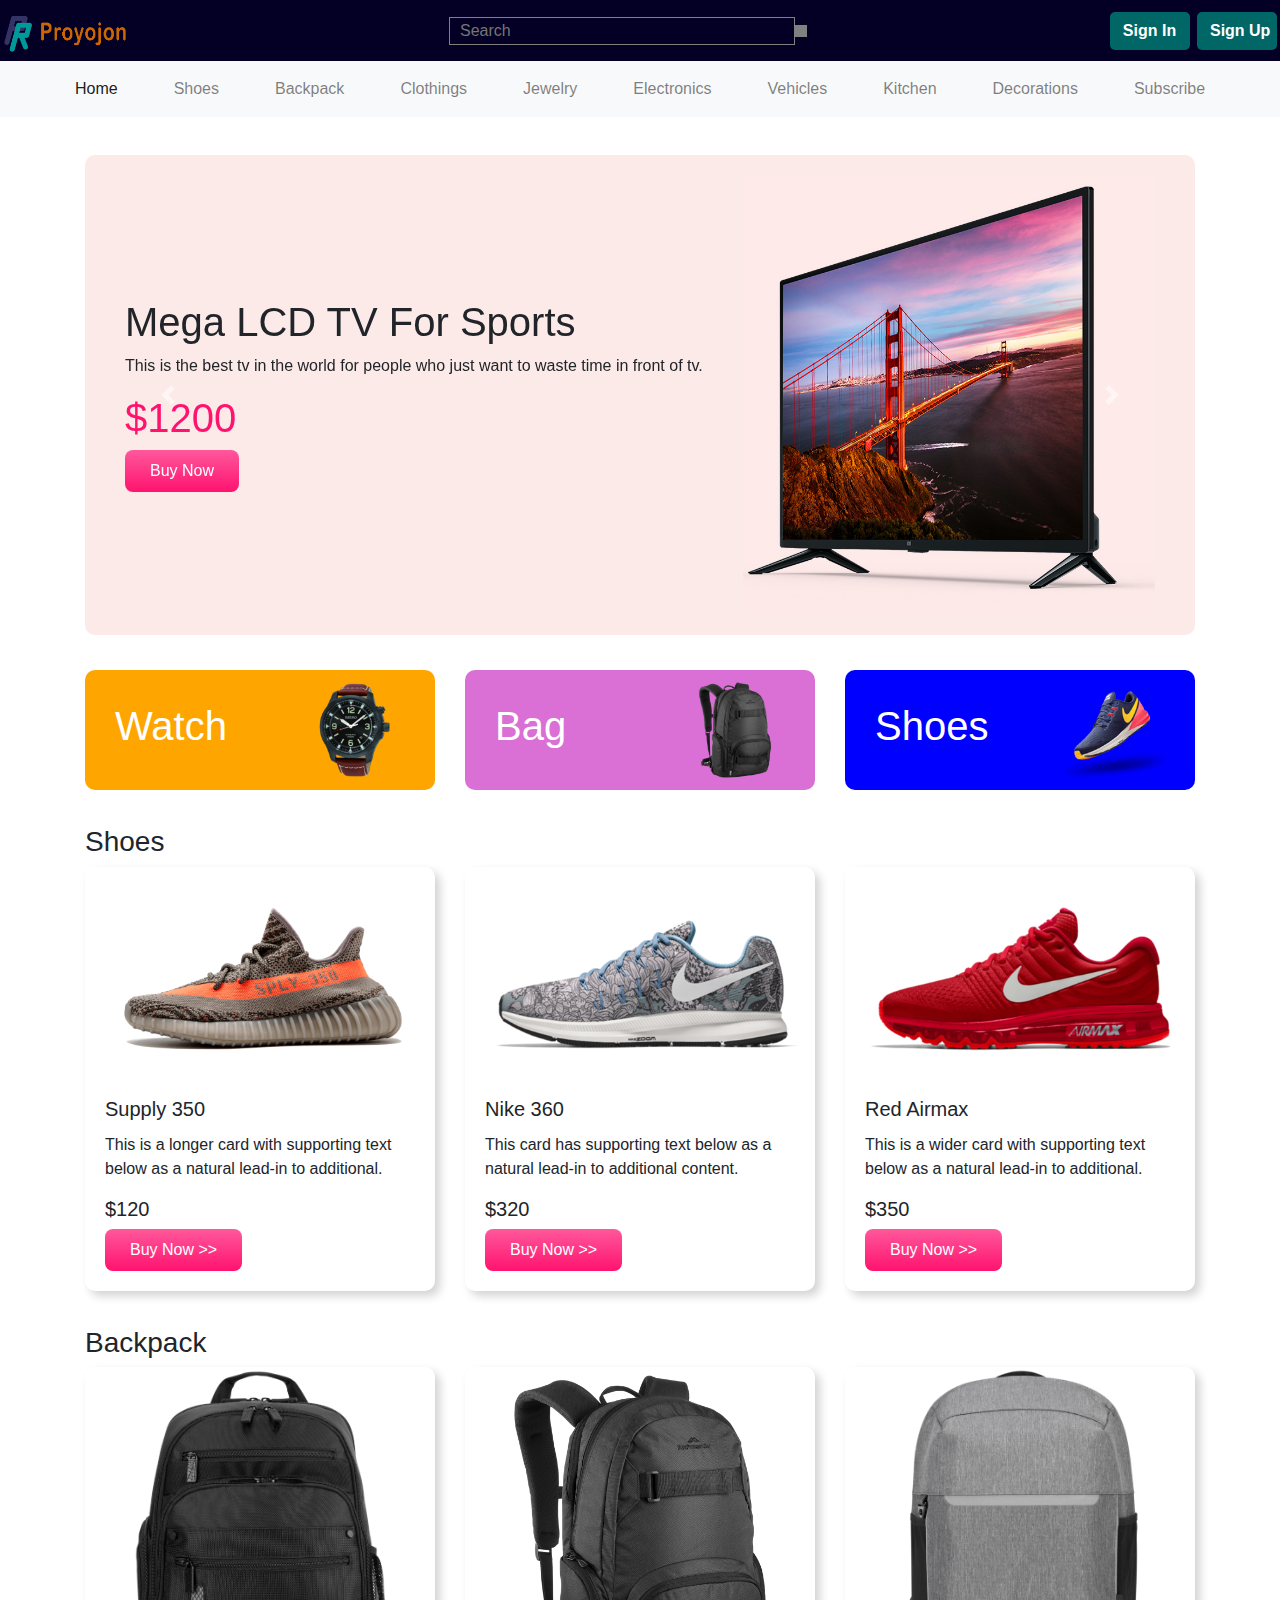
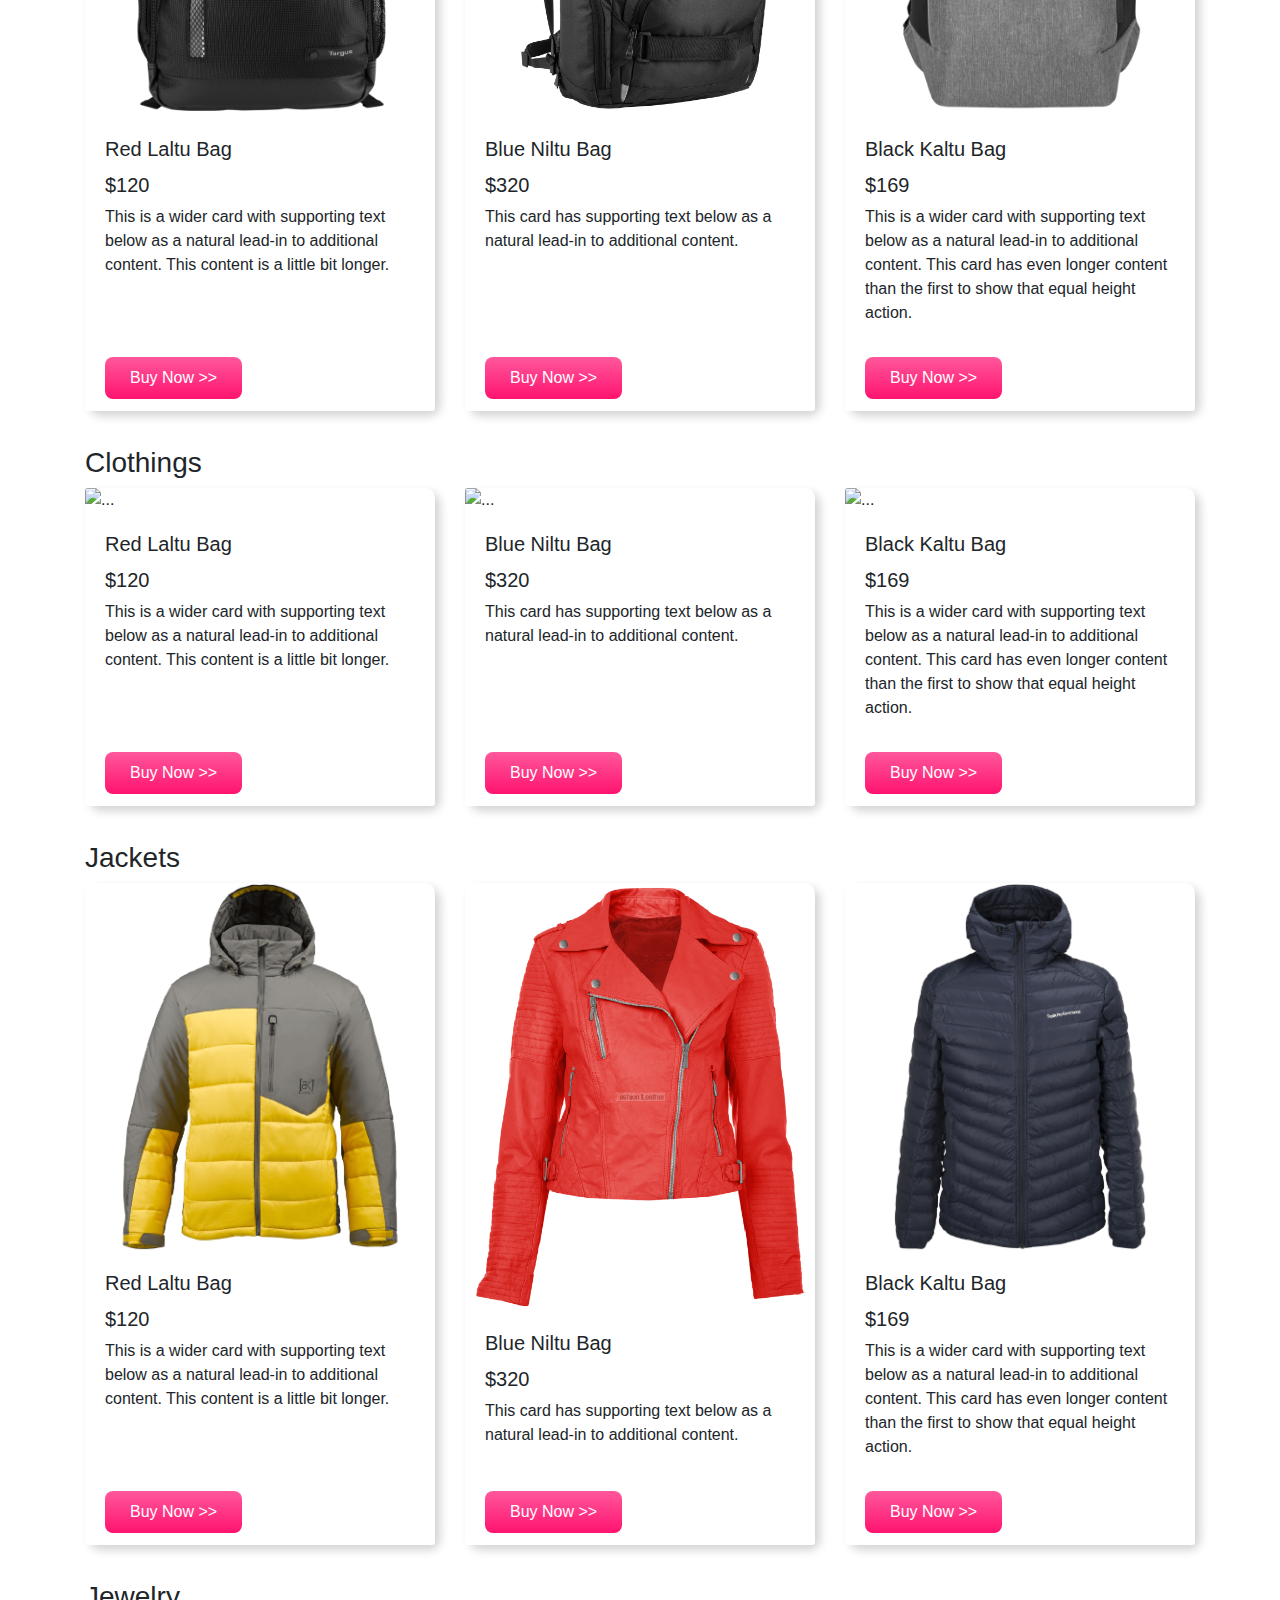
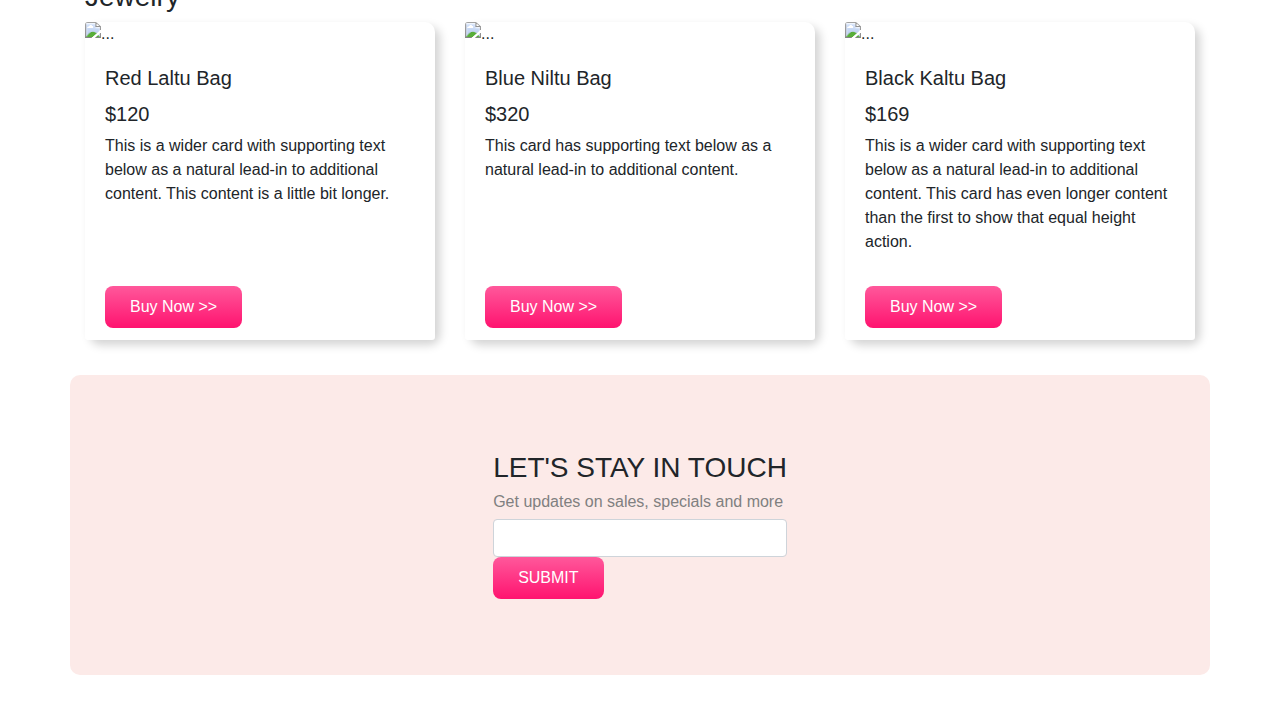
==== index.html @ b3b198c7 "adding final design of guest view page" ====
<!DOCTYPE html>
<html lang="en">

<head>
    <meta charset="UTF-8">
    <meta http-equiv="X-UA-Compatible" content="IE=edge">
    <meta name="viewport" content="width=device-width, initial-scale=1.0">


    <!--Bootstrap CSS-->
    <link rel="stylesheet" href="https://stackpath.bootstrapcdn.com/bootstrap/4.4.1/css/bootstrap.min.css"
        integrity="sha384-Vkoo8x4CGsO3+Hhxv8T/Q5PaXtkKtu6ug5TOeNV6gBiFeWPGFN9MuhOf23Q9Ifjh" crossorigin="anonymous">

    <!--Main CSS-->
    <link rel="stylesheet" href="index.css">

    <!--Icon Link-->
    <script src="https://kit.fontawesome.com/40e8ac52ad.js" crossorigin="anonymous"></script>


    <title>Guest View</title>
</head>

<body>
    
    <!--ToolBar section-->
    <section class="section-1">
        
        <!--Part 1-->
        <div class="part-1">
            <div class="div-left">
                <a class="navbar-brand" href="#">
                    <img class="logo-style" src="logo.png" alt="">
                </a>
            </div>

            <div class="div-mid">
                <input type="text" placeholder="Search">
                <i class="fa-solid fa-magnifying-glass search-icon"></i>
            </div>

            <div class="div-right">
                <input class="btn" type="button" value="Sign In">
                <input class="btn" type="button" value="Sign Up">
            </div>
        </div>



        <!--Part 2-->
        <nav class="navbar navbar-expand-lg navbar-light bg-light">

            <button class="navbar-toggler" type="button" data-toggle="collapse" data-target="#navbarNav"
                aria-controls="navbarNav" aria-expanded="false" aria-label="Toggle navigation">
                <span class="navbar-toggler-icon"></span>
            </button>
            <div class="collapse navbar-collapse" id="navbarNav">
                <ul class="navbar-nav">
                    <li class="nav-item active">
                        <a class="nav-link" href="#">Home <span class="sr-only">(current)</span></a>
                    </li>

                    <li class="nav-item">
                        <a class="nav-link" href="#shoes">Shoes</a>
                    </li>

                    <li class="nav-item">
                        <a class="nav-link" href="#backpack">Backpack</a>
                    </li>

                    <li class="nav-item">
                        <a class="nav-link" href="#clothings">Clothings</a>
                    </li>

                    <li class="nav-item">
                        <a class="nav-link" href="#jewelry">Jewelry</a>
                    </li>

                    <li class="nav-item">
                        <a class="nav-link" href="#electronics">Electronics</a>
                    </li>

                    <li class="nav-item">
                        <a class="nav-link" href="#vehicles">Vehicles</a>
                    </li>

                    <li class="nav-item">
                        <a class="nav-link" href="#kitchen">Kitchen</a>
                    </li>

                    <li class="nav-item">
                        <a class="nav-link" href="#decorations">Decorations</a>
                    </li>

                    <li class="nav-item">
                        <a class="nav-link" href="#subscribe">Subscribe</a>
                    </li>
                </ul>
            </div>
        </nav>
    </section>


    <!--main-section-->
    <section class="section-2">
        <div class="container">
            <div id="carouselExampleControls" class="carousel slide orange-bg" data-ride="carousel">
                <div class="carousel-inner">
                    <div class="carousel-item active">
                        <div class="row align-items-center">
                            <div class="col-md-7">
                                <h1>Mega LCD TV For Sports</h1>
                                <p>This is the best tv in the world for people who just want to waste time in front of
                                    tv.
                                </p>
                                <h1 class="price">$1200</h1>
                                <button class="buy-now-button">Buy Now</button>
                            </div>
                            <div class="col-md-5">
                                <img src="banner-images/tv.png" class="d-block w-100" alt="...">
                            </div>
                        </div>
                    </div>
                    <div class="carousel-item">
                        <div class="row  align-items-center">
                            <div class="col-md-7">
                                <h1>Cool Dude Headphone</h1>
                                <p>This is the best headphone in the world for people who just want to waste time in
                                    front
                                    of funky world.</p>
                                <h1 class="price">$420</h1>
                                <button class="buy-now-button">Buy Now</button>
                            </div>
                            <div class="col-md-5">
                                <img src="banner-images/headphone.png" class="d-block w-100" alt="...">
                            </div>
                        </div>
                    </div>
                    <div class="carousel-item">
                        <div class="row align-items-center">
                            <div class="col-md-7">
                                <h1>X-Box for your living room</h1>
                                <p>This is the best x-box in the world for people who just want to waste time in front
                                    of
                                    fake sports.</p>
                                <h1 class="price">$600</h1>
                                <button class="buy-now-button">Buy Now</button>
                            </div>
                            <div class="col-md-5">
                                <img src="banner-images/xbox.png" class="d-block w-100" alt="...">
                            </div>
                        </div>
                    </div>
                </div>
                <a class="carousel-control-prev" href="#carouselExampleControls" role="button" data-slide="prev">
                    <span class="carousel-control-prev-icon" aria-hidden="true"></span>
                    <span class="sr-only">Previous</span>
                </a>
                <a class="carousel-control-next" href="#carouselExampleControls" role="button" data-slide="next">
                    <span class="carousel-control-next-icon" aria-hidden="true"></span>
                    <span class="sr-only">Next</span>
                </a>
            </div>
        </div>
        
        <div class="container categories">
            <div class="row">
                <div class="col-md-4">
                    <div class="d-flex justify-content-between align-items-center cat1">
                        <h1>Watch</h1>
                        <img src="categories/watch.png" alt="">
                    </div>
                </div>
                <div class="col-md-4">
                    <div class="d-flex justify-content-between align-items-center cat2">
                        <h1>Bag</h1>
                        <img src="categories/bag.png" alt="">
                    </div>
                </div>
                <div class="col-md-4">
                    <div class="d-flex justify-content-between align-items-center cat3">
                        <h1>Shoes</h1>
                        <img src="categories/shoes.png" alt="">
                    </div>
                </div>
            </div>
        </div>
        
        <div class="container shoes" id="shoes">
            <h3>Shoes</h3>
            <div class="card-deck">
                <div class="card">
                    <img src="shoes/shoe-1.png" class="card-img-top" alt="...">
                    <div class="card-body">
                        <h5 class="card-title">Supply 350</h5>
                        <p class="card-text">This is a longer card with supporting text below as a natural lead-in to
                            additional.</p>
                        <h5>$120</h5>
                        <button class="buy-now-button">Buy Now >></button>
                    </div>
                </div>
                <div class="card">
                    <img src="shoes/shoe-2.png" class="card-img-top" alt="...">
                    <div class="card-body">
                        <h5 class="card-title">Nike 360</h5>
                        <p class="card-text">This card has supporting text below as a natural lead-in to additional
                            content.
                        </p>
                        <h5>$320</h5>
                        <button class="buy-now-button">Buy Now >></button>
                    </div>
                </div>
                <div class="card" id="add-file">
                    <img src="shoes/shoe-3.png" class="card-img-top" alt="...">
                    <div class="card-body">
                        <h5 class="card-title">Red Airmax</h5>
                        <p class="card-text">This is a wider card with supporting text below as a natural lead-in to
                            additional.</p>
                        <h5>$350</h5>
                        <button class="buy-now-button">Buy Now >></button>
                    </div>
                </div>
            </div>
        </div>
        
        <div class="container" id="backpack">
            <h3>Backpack</h3>
            <div class="card-deck">
                <div class="card">
                    <img src="bags/bag-1.png" class="card-img-top" alt="...">
                    <div class="card-body">
                        <h5 class="card-title">Red Laltu Bag</h5>
                        <h5>$120</h5>
                        <p class="card-text">This is a wider card with supporting text below as a natural lead-in to
                            additional content. This content is a little bit longer.</p>
                    </div>
                    <div class="card-footer">
                        <button class="buy-now-button">Buy Now >></button>
                    </div>
                </div>
                <div class="card">
                    <img src="bags/bag-2.png" class="card-img-top" alt="...">
                    <div class="card-body">
                        <h5 class="card-title">Blue Niltu Bag</h5>
                        <h5>$320</h5>
                        <p class="card-text">This card has supporting text below as a natural lead-in to additional
                            content.
                        </p>
                    </div>
                    <div class="card-footer">
                        <button class="buy-now-button">Buy Now >></button>
                    </div>
                </div>
                <div class="card">
                    <img src="bags/bag-3.png" class="card-img-top" alt="...">
                    <div class="card-body">
                        <h5 class="card-title">Black Kaltu Bag</h5>
                        <h5>$169</h5>
                        <p class="card-text">This is a wider card with supporting text below as a natural lead-in to
                            additional content. This card has even longer content than the first to show that equal
                            height
                            action.</p>
                    </div>
                    <div class="card-footer">
                        <button class="buy-now-button">Buy Now >></button>
                    </div>
                </div>
            </div>
        </div>
        
        <div class="container" id="clothings">
            <h3>Clothings</h3>
            <div class="card-deck">
                <div class="card">
                    <img src="men/Shirt/Shirt04.jpeg" class="card-img-top" alt="...">
                    <div class="card-body">
                        <h5 class="card-title">Red Laltu Bag</h5>
                        <h5>$120</h5>
                        <p class="card-text">This is a wider card with supporting text below as a natural lead-in to
                            additional content. This content is a little bit longer.</p>
                    </div>
                    <div class="card-footer">
                        <button class="buy-now-button">Buy Now >></button>
                    </div>
                </div>
                <div class="card">
                    <img src="men/Shirt/Shirt07.jpeg" class="card-img-top" alt="...">
                    <div class="card-body">
                        <h5 class="card-title">Blue Niltu Bag</h5>
                        <h5>$320</h5>
                        <p class="card-text">This card has supporting text below as a natural lead-in to additional
                            content.
                        </p>
                    </div>
                    <div class="card-footer">
                        <button class="buy-now-button">Buy Now >></button>
                    </div>
                </div>
                <div class="card">
                    <img src="men/t-shirt/t-shirt10.jpg" class="card-img-top" alt="...">
                    <div class="card-body">
                        <h5 class="card-title">Black Kaltu Bag</h5>
                        <h5>$169</h5>
                        <p class="card-text">This is a wider card with supporting text below as a natural lead-in to
                            additional content. This card has even longer content than the first to show that equal
                            height
                            action.</p>
                    </div>
                    <div class="card-footer">
                        <button class="buy-now-button">Buy Now >></button>
                    </div>
                </div>
            </div>
        </div>
        
        <div class="container" id="jackets">
            <h3>Jackets</h3>
            <div class="card-deck">
                <div class="card">
                    <img src="jackets/jacket-4.png" class="card-img-top" alt="...">
                    <div class="card-body">
                        <h5 class="card-title">Red Laltu Bag</h5>
                        <h5>$120</h5>
                        <p class="card-text">This is a wider card with supporting text below as a natural lead-in to
                            additional content. This content is a little bit longer.</p>
                    </div>
                    <div class="card-footer">
                        <button class="buy-now-button">Buy Now >></button>
                    </div>
                </div>
                <div class="card">
                    <img src="jackets/jacket-3.png" class="card-img-top" alt="...">
                    <div class="card-body">
                        <h5 class="card-title">Blue Niltu Bag</h5>
                        <h5>$320</h5>
                        <p class="card-text">This card has supporting text below as a natural lead-in to additional
                            content.
                        </p>
                    </div>
                    <div class="card-footer">
                        <button class="buy-now-button">Buy Now >></button>
                    </div>
                </div>
                <div class="card">
                    <img src="jackets/jacket-6.png" class="card-img-top" alt="...">
                    <div class="card-body">
                        <h5 class="card-title">Black Kaltu Bag</h5>
                        <h5>$169</h5>
                        <p class="card-text">This is a wider card with supporting text below as a natural lead-in to
                            additional content. This card has even longer content than the first to show that equal
                            height
                            action.</p>
                    </div>
                    <div class="card-footer">
                        <button class="buy-now-button">Buy Now >></button>
                    </div>
                </div>
            </div>
        </div>
        <div class="container" id="jewelry">
            <h3>Jewelry</h3>
            <div class="card-deck">
                <div class="card">
                    <img src="women/jewelry _ accessories/pearl necklace 01.jpg" class="card-img-top" alt="...">
                    <div class="card-body">
                        <h5 class="card-title">Red Laltu Bag</h5>
                        <h5>$120</h5>
                        <p class="card-text">This is a wider card with supporting text below as a natural lead-in to
                            additional content. This content is a little bit longer.</p>
                    </div>
                    <div class="card-footer">
                        <button class="buy-now-button">Buy Now >></button>
                    </div>
                </div>
                <div class="card">
                    <img src="women/jewelry _ accessories/bangles15.jpg" class="card-img-top" alt="...">
                    <div class="card-body">
                        <h5 class="card-title">Blue Niltu Bag</h5>
                        <h5>$320</h5>
                        <p class="card-text">This card has supporting text below as a natural lead-in to additional
                            content.
                        </p>
                    </div>
                    <div class="card-footer">
                        <button class="buy-now-button">Buy Now >></button>
                    </div>
                </div>
                <div class="card">
                    <img src="women/jewelry _ accessories/earring 10.jpg" class="card-img-top" alt="...">
                    <div class="card-body">
                        <h5 class="card-title">Black Kaltu Bag</h5>
                        <h5>$169</h5>
                        <p class="card-text">This is a wider card with supporting text below as a natural lead-in to
                            additional content. This card has even longer content than the first to show that equal
                            height
                            action.</p>
                    </div>
                    <div class="card-footer">
                        <button class="buy-now-button">Buy Now >></button>
                    </div>
                </div>
            </div>
        </div>
        
        <div class="container d-flex align-items-center justify-content-center orange-bg" id="subscribe">
            <div>
                <h3>LET'S STAY IN TOUCH</h3>
                <h6>Get updates on sales, specials and more</h6>
                <input class="form-control" type="text">
                <button class="buy-now-button">SUBMIT</button>
            </div>
        </div>
    </section>
    
    

    <footer>
        <small> ©2020. Panda Commerce. All rights reserved. Sofia, Bulgaria. </small>
    </footer>




    <script src="https://code.jquery.com/jquery-3.4.1.slim.min.js"
        integrity="sha384-J6qa4849blE2+poT4WnyKhv5vZF5SrPo0iEjwBvKU7imGFAV0wwj1yYfoRSJoZ+n"
        crossorigin="anonymous"></script>
    <script src="https://cdn.jsdelivr.net/npm/popper.js@1.16.0/dist/umd/popper.min.js"
        integrity="sha384-Q6E9RHvbIyZFJoft+2mJbHaEWldlvI9IOYy5n3zV9zzTtmI3UksdQRVvoxMfooAo"
        crossorigin="anonymous"></script>
    <script src="https://stackpath.bootstrapcdn.com/bootstrap/4.4.1/js/bootstrap.min.js"
        integrity="sha384-wfSDF2E50Y2D1uUdj0O3uMBJnjuUD4Ih7YwaYd1iqfktj0Uod8GCExl3Og8ifwB6"
        crossorigin="anonymous"></script>

</body>

</html>
---- index.css ----
body {
    margin: 0;
    padding: 0;
    overflow-x: hidden;
}

.section-1 {
    width: 100%;
    height: 60px;
    position: fixed;
    z-index: 1;
    top: 0;
    left: 0;
}

.section-1 .part-1 {
    display: flex;
    align-items: center;
    justify-content: center;
    background-color: rgb(4, 0, 37);
}

.section-1 .part-1 .div-left {
    margin-right: auto;
}

.section-1 .part-1 .div-mid {
    width: 30%;
    margin-left: auto;
    margin-right: auto;
    display: flex;
    align-items: center;
    justify-content: center;
}

.section-1 .part-1 .div-mid input{
    width: 90%;
    padding-left: 10px;
    border: 1px solid gray;
    background-color: rgb(4, 0, 37);
    outline-style: none;
    color: white;
}

.section-1 .part-1 .div-mid input:hover {
    border: 1px solid rgb(196, 127, 0);
    background-color: rgb(4, 0, 37);
}

.section-1 .part-1 .div-mid .search-icon {
    color: rgb(255, 255, 255);
    border: 1px solid gray;
    background-color: gray;
    padding: 5px;
}

.section-1 .part-1 .div-mid .search-icon:hover {
    cursor: pointer;
    border: 1px solid rgb(196, 127, 0);
    background-color: rgb(4, 0, 37);
}

.section-1 .part-1 .div-right {
    margin-left: auto;
}

.section-1 .part-1 .div-right .btn{
    width: 80px;
    margin-right: 3px;
    border-radius: 5px;
    font-weight: 600;
    font-size: medium;
    color: white;
    background-color: rgb(0, 102, 102);
}

.section-1 .part-1 .div-right .btn:hover {
    cursor: pointer;
    color: white;
    background-color: rgb(196, 127, 0);
}

.logo-style {
    width: 130px;
}

.navbar-nav {
    margin-left: auto;
    margin-right: auto;
    align-items: center;
    justify-content: center;
}

.nav-item {
    margin-left: 10px;
    margin-right: 10px;
    display: block;
    padding-left: 10px;
    padding-right: 10px;
    border-radius: 10px;
}

.nav-item:hover {
    background-color: #fceae8;
}


.section-2 {
    width: 100%;
    position: absolute;
    top: 120px;
}

.container {
    margin-top: 35px;
    margin-bottom: 35px;
}

.orange-bg {
    background-color: #fceae8;
    border-radius: 10px;
}

.carousel-item {
    padding: 20px 40px;
}

.price {
    color: #FF136F;
}

.buy-now-button {
    background-image: linear-gradient(to bottom, #FF589B 0%, #FF136F 100%);
    color: #fff;
    border: none;
    border-radius: 8px;
    padding: 9px 25px;
    cursor: pointer;
}

.cat1,
.cat2,
.cat3 {
    padding: 10px 30px;
    border-radius: 10px;
}

.cat1 {
    background-color: orange;
}

.cat2 {
    background-color: orchid;
}

.cat3 {
    background-color: blue;
}

.categories h1 {
    color: white;
}

.categories img {
    width: 100px;
}

.card {
    border: none;
    border-radius: 10px;
    box-shadow: 5px 5px 10px lightgray;
}

.card-footer {
    background-color: white;
    border-top: none;
}

#subscribe {
    height: 300px;
}

#subscribe h6 {
    color: gray;
}

footer {
    text-align: center;
}
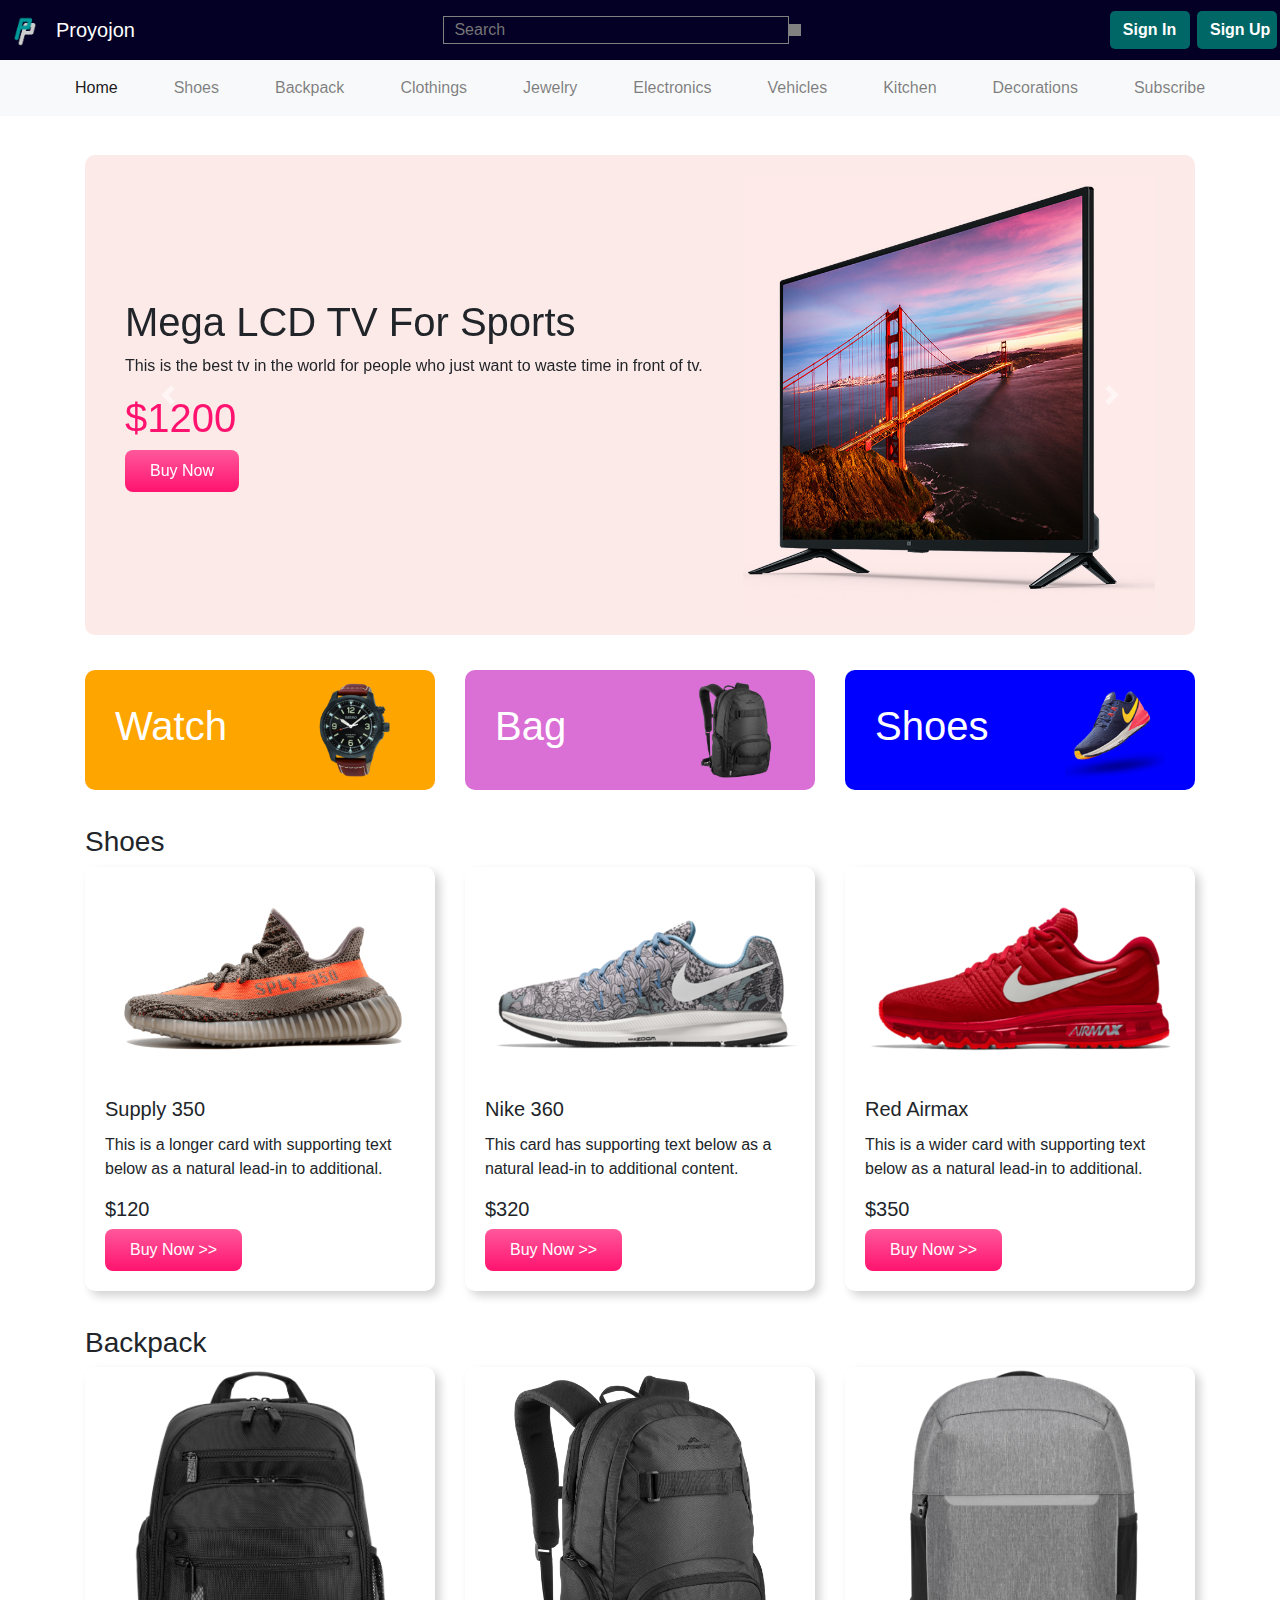
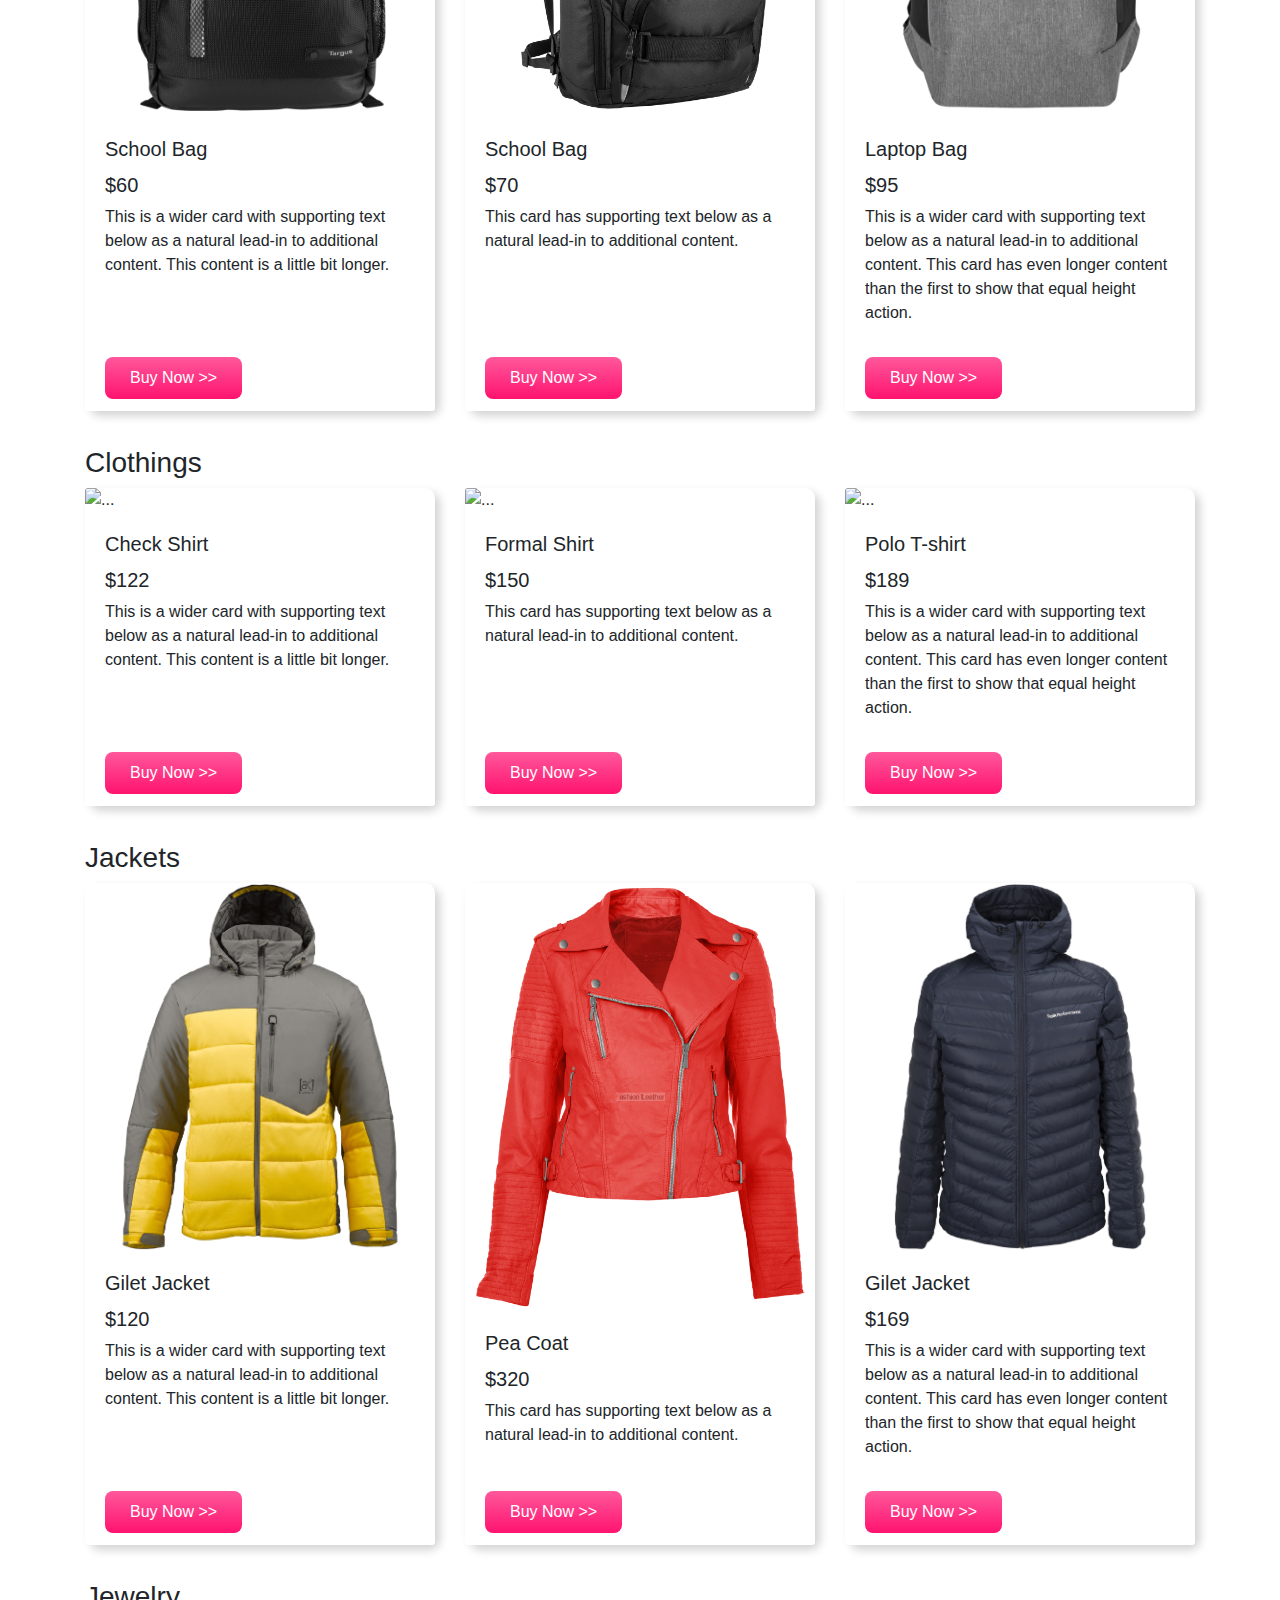
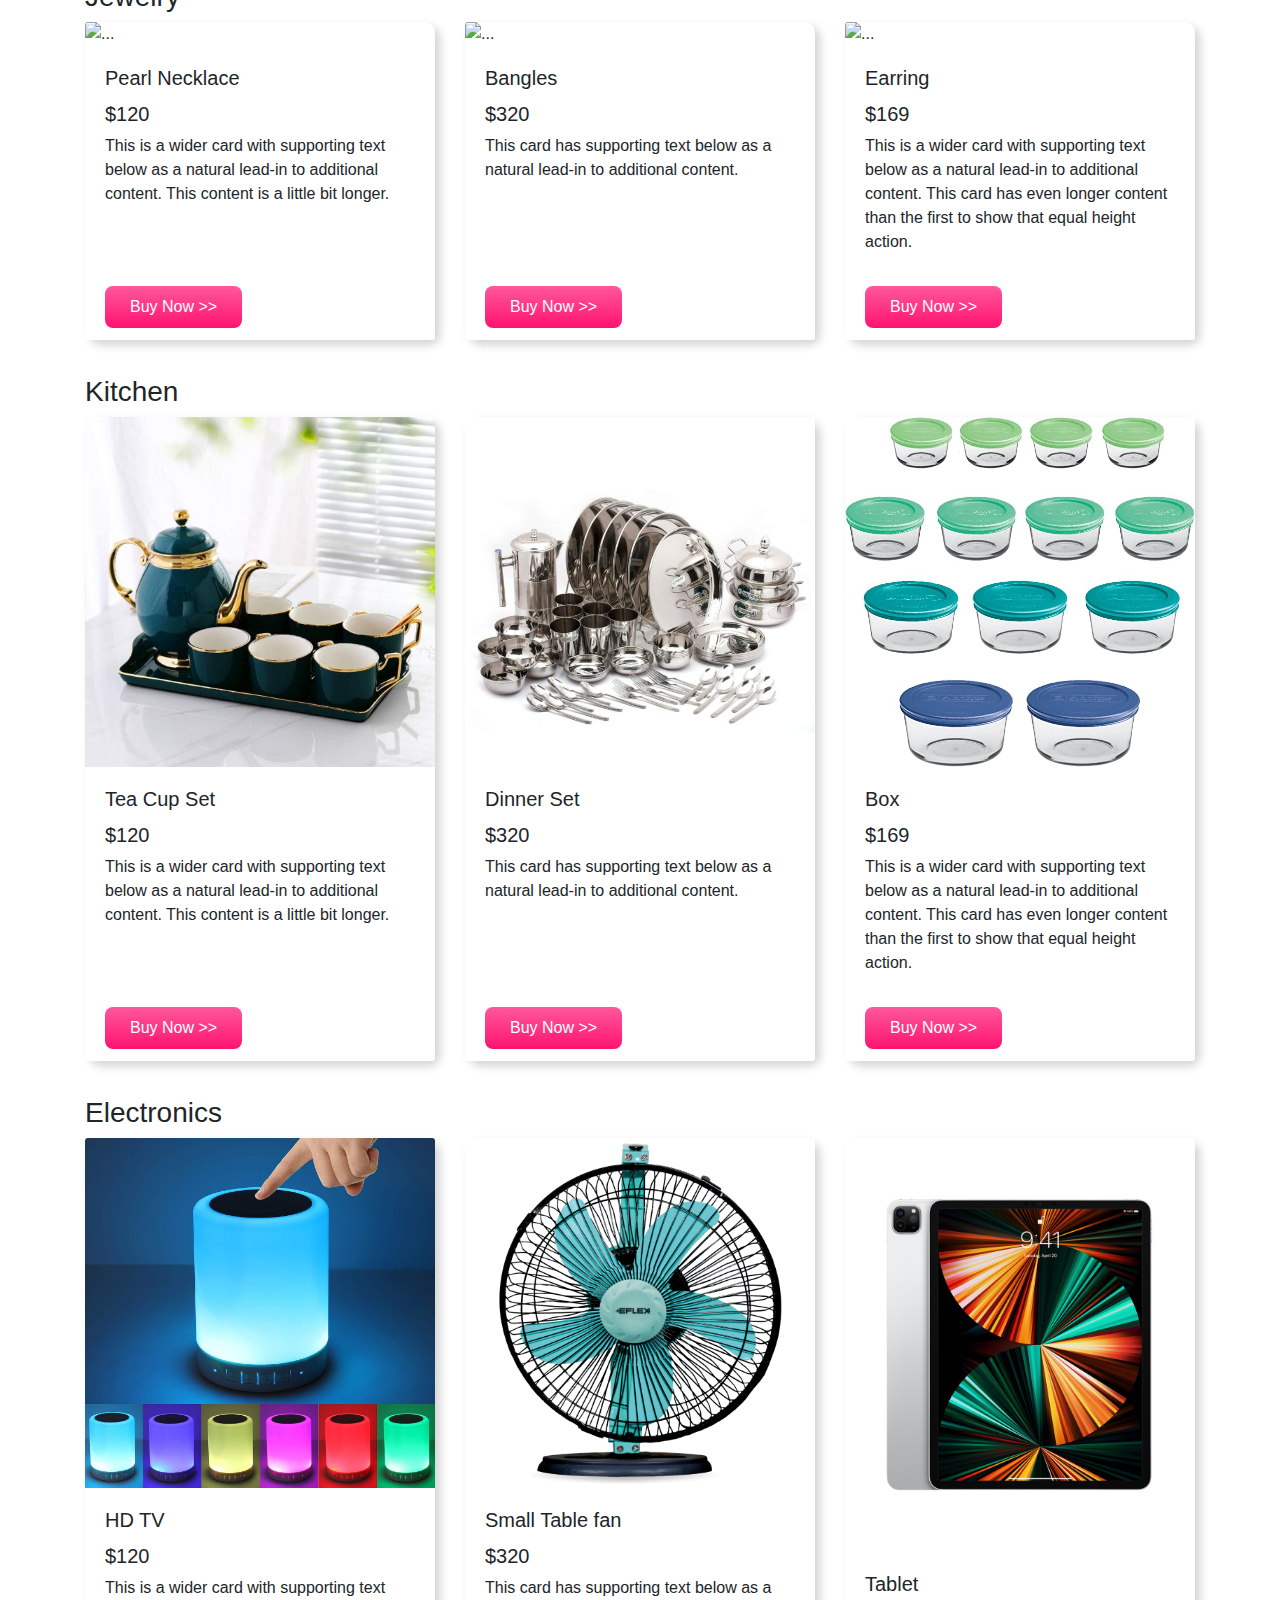
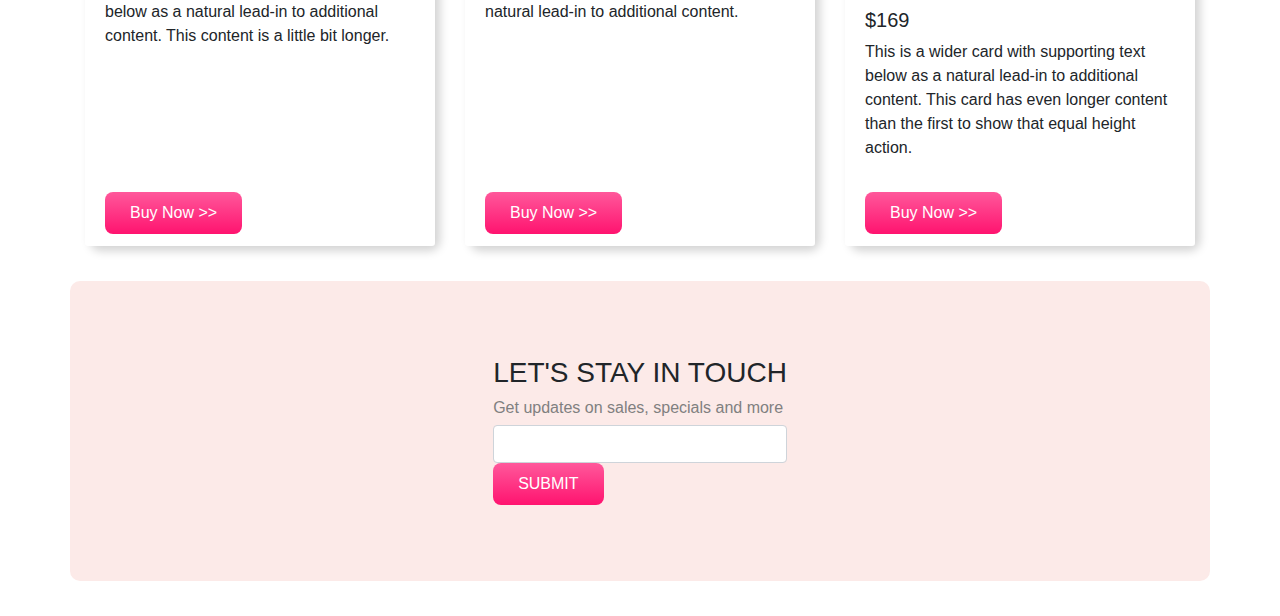
==== commit 1dbd1507: "adding other catgories" ====
--- a/index.html
+++ b/index.html
@@ -30,8 +30,10 @@
         <div class="part-1">
             <div class="div-left">
                 <a class="navbar-brand" href="#">
-                    <img class="logo-style" src="logo.png" alt="">
+                    <img class="logo-style" src="proyojon.png" alt="">
                 </a>
+
+                <span class="logo-text">Proyojon</span>
             </div>
 
             <div class="div-mid">
@@ -40,7 +42,7 @@
             </div>
 
             <div class="div-right">
-                <input class="btn" type="button" value="Sign In">
+                <input href="sign-in.html" class="btn" type="button" value="Sign In" >
                 <input class="btn" type="button" value="Sign Up">
             </div>
         </div>
@@ -229,8 +231,8 @@
                 <div class="card">
                     <img src="bags/bag-1.png" class="card-img-top" alt="...">
                     <div class="card-body">
-                        <h5 class="card-title">Red Laltu Bag</h5>
-                        <h5>$120</h5>
+                        <h5 class="card-title">School Bag</h5>
+                        <h5>$60</h5>
                         <p class="card-text">This is a wider card with supporting text below as a natural lead-in to
                             additional content. This content is a little bit longer.</p>
                     </div>
@@ -241,8 +243,8 @@
                 <div class="card">
                     <img src="bags/bag-2.png" class="card-img-top" alt="...">
                     <div class="card-body">
-                        <h5 class="card-title">Blue Niltu Bag</h5>
-                        <h5>$320</h5>
+                        <h5 class="card-title">School Bag</h5>
+                        <h5>$70</h5>
                         <p class="card-text">This card has supporting text below as a natural lead-in to additional
                             content.
                         </p>
@@ -254,8 +256,8 @@
                 <div class="card">
                     <img src="bags/bag-3.png" class="card-img-top" alt="...">
                     <div class="card-body">
-                        <h5 class="card-title">Black Kaltu Bag</h5>
-                        <h5>$169</h5>
+                        <h5 class="card-title">Laptop Bag</h5>
+                        <h5>$95</h5>
                         <p class="card-text">This is a wider card with supporting text below as a natural lead-in to
                             additional content. This card has even longer content than the first to show that equal
                             height
@@ -274,8 +276,8 @@
                 <div class="card">
                     <img src="men/Shirt/Shirt04.jpeg" class="card-img-top" alt="...">
                     <div class="card-body">
-                        <h5 class="card-title">Red Laltu Bag</h5>
-                        <h5>$120</h5>
+                        <h5 class="card-title">Check Shirt</h5>
+                        <h5>$122</h5>
                         <p class="card-text">This is a wider card with supporting text below as a natural lead-in to
                             additional content. This content is a little bit longer.</p>
                     </div>
@@ -286,21 +288,21 @@
                 <div class="card">
                     <img src="men/Shirt/Shirt07.jpeg" class="card-img-top" alt="...">
                     <div class="card-body">
-                        <h5 class="card-title">Blue Niltu Bag</h5>
-                        <h5>$320</h5>
-                        <p class="card-text">This card has supporting text below as a natural lead-in to additional
-                            content.
-                        </p>
-                    </div>
-                    <div class="card-footer">
-                        <button class="buy-now-button">Buy Now >></button>
-                    </div>
-                </div>
-                <div class="card">
-                    <img src="men/t-shirt/t-shirt10.jpg" class="card-img-top" alt="...">
-                    <div class="card-body">
-                        <h5 class="card-title">Black Kaltu Bag</h5>
-                        <h5>$169</h5>
+                        <h5 class="card-title">Formal Shirt</h5>
+                        <h5>$150</h5>
+                        <p class="card-text">This card has supporting text below as a natural lead-in to additional
+                            content.
+                        </p>
+                    </div>
+                    <div class="card-footer">
+                        <button class="buy-now-button">Buy Now >></button>
+                    </div>
+                </div>
+                <div class="card">
+                    <img src="men/t-shirt/t-shirt09.jpg" class="card-img-top" alt="...">
+                    <div class="card-body">
+                        <h5 class="card-title">Polo T-shirt</h5>
+                        <h5>$189</h5>
                         <p class="card-text">This is a wider card with supporting text below as a natural lead-in to
                             additional content. This card has even longer content than the first to show that equal
                             height
@@ -319,7 +321,7 @@
                 <div class="card">
                     <img src="jackets/jacket-4.png" class="card-img-top" alt="...">
                     <div class="card-body">
-                        <h5 class="card-title">Red Laltu Bag</h5>
+                        <h5 class="card-title">Gilet Jacket</h5>
                         <h5>$120</h5>
                         <p class="card-text">This is a wider card with supporting text below as a natural lead-in to
                             additional content. This content is a little bit longer.</p>
@@ -331,7 +333,7 @@
                 <div class="card">
                     <img src="jackets/jacket-3.png" class="card-img-top" alt="...">
                     <div class="card-body">
-                        <h5 class="card-title">Blue Niltu Bag</h5>
+                        <h5 class="card-title">Pea Coat</h5>
                         <h5>$320</h5>
                         <p class="card-text">This card has supporting text below as a natural lead-in to additional
                             content.
@@ -344,7 +346,7 @@
                 <div class="card">
                     <img src="jackets/jacket-6.png" class="card-img-top" alt="...">
                     <div class="card-body">
-                        <h5 class="card-title">Black Kaltu Bag</h5>
+                        <h5 class="card-title">Gilet Jacket</h5>
                         <h5>$169</h5>
                         <p class="card-text">This is a wider card with supporting text below as a natural lead-in to
                             additional content. This card has even longer content than the first to show that equal
@@ -357,13 +359,14 @@
                 </div>
             </div>
         </div>
+
         <div class="container" id="jewelry">
             <h3>Jewelry</h3>
             <div class="card-deck">
                 <div class="card">
                     <img src="women/jewelry _ accessories/pearl necklace 01.jpg" class="card-img-top" alt="...">
                     <div class="card-body">
-                        <h5 class="card-title">Red Laltu Bag</h5>
+                        <h5 class="card-title">Pearl Necklace</h5>
                         <h5>$120</h5>
                         <p class="card-text">This is a wider card with supporting text below as a natural lead-in to
                             additional content. This content is a little bit longer.</p>
@@ -375,7 +378,7 @@
                 <div class="card">
                     <img src="women/jewelry _ accessories/bangles15.jpg" class="card-img-top" alt="...">
                     <div class="card-body">
-                        <h5 class="card-title">Blue Niltu Bag</h5>
+                        <h5 class="card-title">Bangles</h5>
                         <h5>$320</h5>
                         <p class="card-text">This card has supporting text below as a natural lead-in to additional
                             content.
@@ -388,7 +391,97 @@
                 <div class="card">
                     <img src="women/jewelry _ accessories/earring 10.jpg" class="card-img-top" alt="...">
                     <div class="card-body">
-                        <h5 class="card-title">Black Kaltu Bag</h5>
+                        <h5 class="card-title">Earring</h5>
+                        <h5>$169</h5>
+                        <p class="card-text">This is a wider card with supporting text below as a natural lead-in to
+                            additional content. This card has even longer content than the first to show that equal
+                            height
+                            action.</p>
+                    </div>
+                    <div class="card-footer">
+                        <button class="buy-now-button">Buy Now >></button>
+                    </div>
+                </div>
+            </div>
+        </div>
+
+        <div class="container" id="kitchen">
+            <h3>Kitchen</h3>
+            <div class="card-deck">
+                <div class="card">
+                    <img src="kitchen items/k26.jpg" class="card-img-top" alt="...">
+                    <div class="card-body">
+                        <h5 class="card-title">Tea Cup Set</h5>
+                        <h5>$120</h5>
+                        <p class="card-text">This is a wider card with supporting text below as a natural lead-in to
+                            additional content. This content is a little bit longer.</p>
+                    </div>
+                    <div class="card-footer">
+                        <button class="buy-now-button">Buy Now >></button>
+                    </div>
+                </div>
+                <div class="card">
+                    <img src="kitchen items/k31.jpg" class="card-img-top" alt="...">
+                    <div class="card-body">
+                        <h5 class="card-title">Dinner Set</h5>
+                        <h5>$320</h5>
+                        <p class="card-text">This card has supporting text below as a natural lead-in to additional
+                            content.
+                        </p>
+                    </div>
+                    <div class="card-footer">
+                        <button class="buy-now-button">Buy Now >></button>
+                    </div>
+                </div>
+                <div class="card">
+                    <img src="kitchen items/k14.jpg" class="card-img-top" alt="...">
+                    <div class="card-body">
+                        <h5 class="card-title">Box</h5>
+                        <h5>$169</h5>
+                        <p class="card-text">This is a wider card with supporting text below as a natural lead-in to
+                            additional content. This card has even longer content than the first to show that equal
+                            height
+                            action.</p>
+                    </div>
+                    <div class="card-footer">
+                        <button class="buy-now-button">Buy Now >></button>
+                    </div>
+                </div>
+            </div>
+        </div>
+
+        <div class="container" id="electronics">
+            <h3>Electronics</h3>
+            <div class="card-deck">
+                <div class="card">
+                    <img src="electronic items/E17.jpg" class="card-img-top" alt="...">
+                    <div class="card-body">
+                        <h5 class="card-title">HD TV</h5>
+                        <h5>$120</h5>
+                        <p class="card-text">This is a wider card with supporting text below as a natural lead-in to
+                            additional content. This content is a little bit longer.</p>
+                    </div>
+                    <div class="card-footer">
+                        <button class="buy-now-button">Buy Now >></button>
+                    </div>
+                </div>
+                <div class="card">
+                    <img src="electronic items/E4.jpg" class="card-img-top" alt="...">
+                    <div class="card-body">
+                        <h5 class="card-title">Small Table fan</h5>
+                        <h5>$320</h5>
+                        <p class="card-text">This card has supporting text below as a natural lead-in to additional
+                            content.
+                        </p>
+                    </div>
+                    <div class="card-footer">
+                        <button class="buy-now-button">Buy Now >></button>
+                    </div>
+                </div>
+                <div class="card">
+                    <img src="electronic items/E12.jpg" class="card-img-top" alt="...">
+                    <div class="card-body">
+                        <h5 class="card-title">Tablet</h5>
                         <h5>$169</h5>
                         <p class="card-text">This is a wider card with supporting text below as a natural lead-in to
                             additional content. This card has even longer content than the first to show that equal
--- a/index.css
+++ b/index.css
@@ -6,7 +6,6 @@
 
 .section-1 {
     width: 100%;
-    height: 60px;
     position: fixed;
     z-index: 1;
     top: 0;
@@ -18,10 +17,31 @@
     align-items: center;
     justify-content: center;
     background-color: rgb(4, 0, 37);
+    height: 60px;
 }
 
 .section-1 .part-1 .div-left {
     margin-right: auto;
+    display: flex;
+    align-items: center;
+    justify-content: center;
+}
+
+.section-1 .part-1 .div-left .logo-style {
+    width: 40px;
+    padding-left: 10px;
+}
+
+.section-1 .part-1 .div-left .logo-text {
+    color: white;
+    font-family: Verdana, Geneva, Tahoma, sans-serif;
+    font-size: 20px;
+    font-weight: 300;
+}
+
+.section-1 .part-1 .div-left .logo-text:hover {
+    cursor: pointer;
+    color: orange;
 }
 
 .section-1 .part-1 .div-mid {
@@ -80,10 +100,6 @@
     background-color: rgb(196, 127, 0);
 }
 
-.logo-style {
-    width: 130px;
-}
-
 .navbar-nav {
     margin-left: auto;
     margin-right: auto;
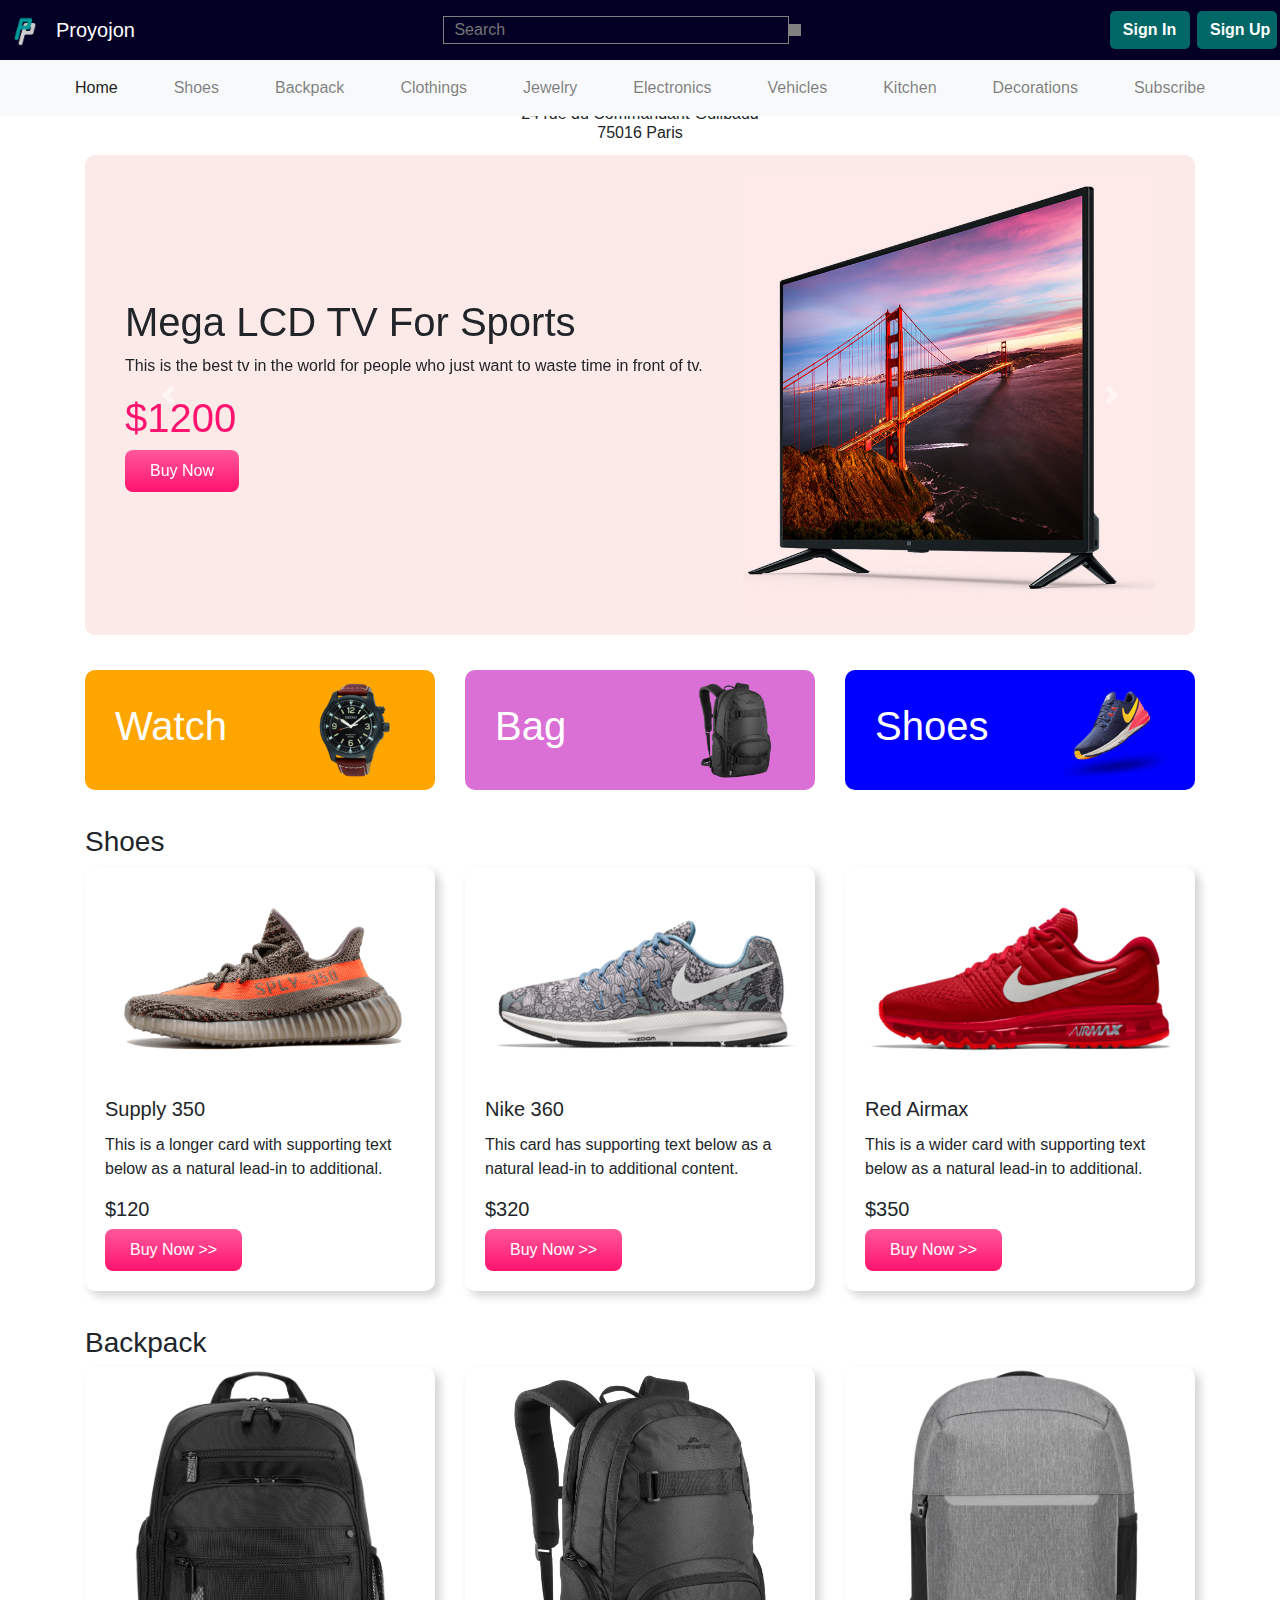
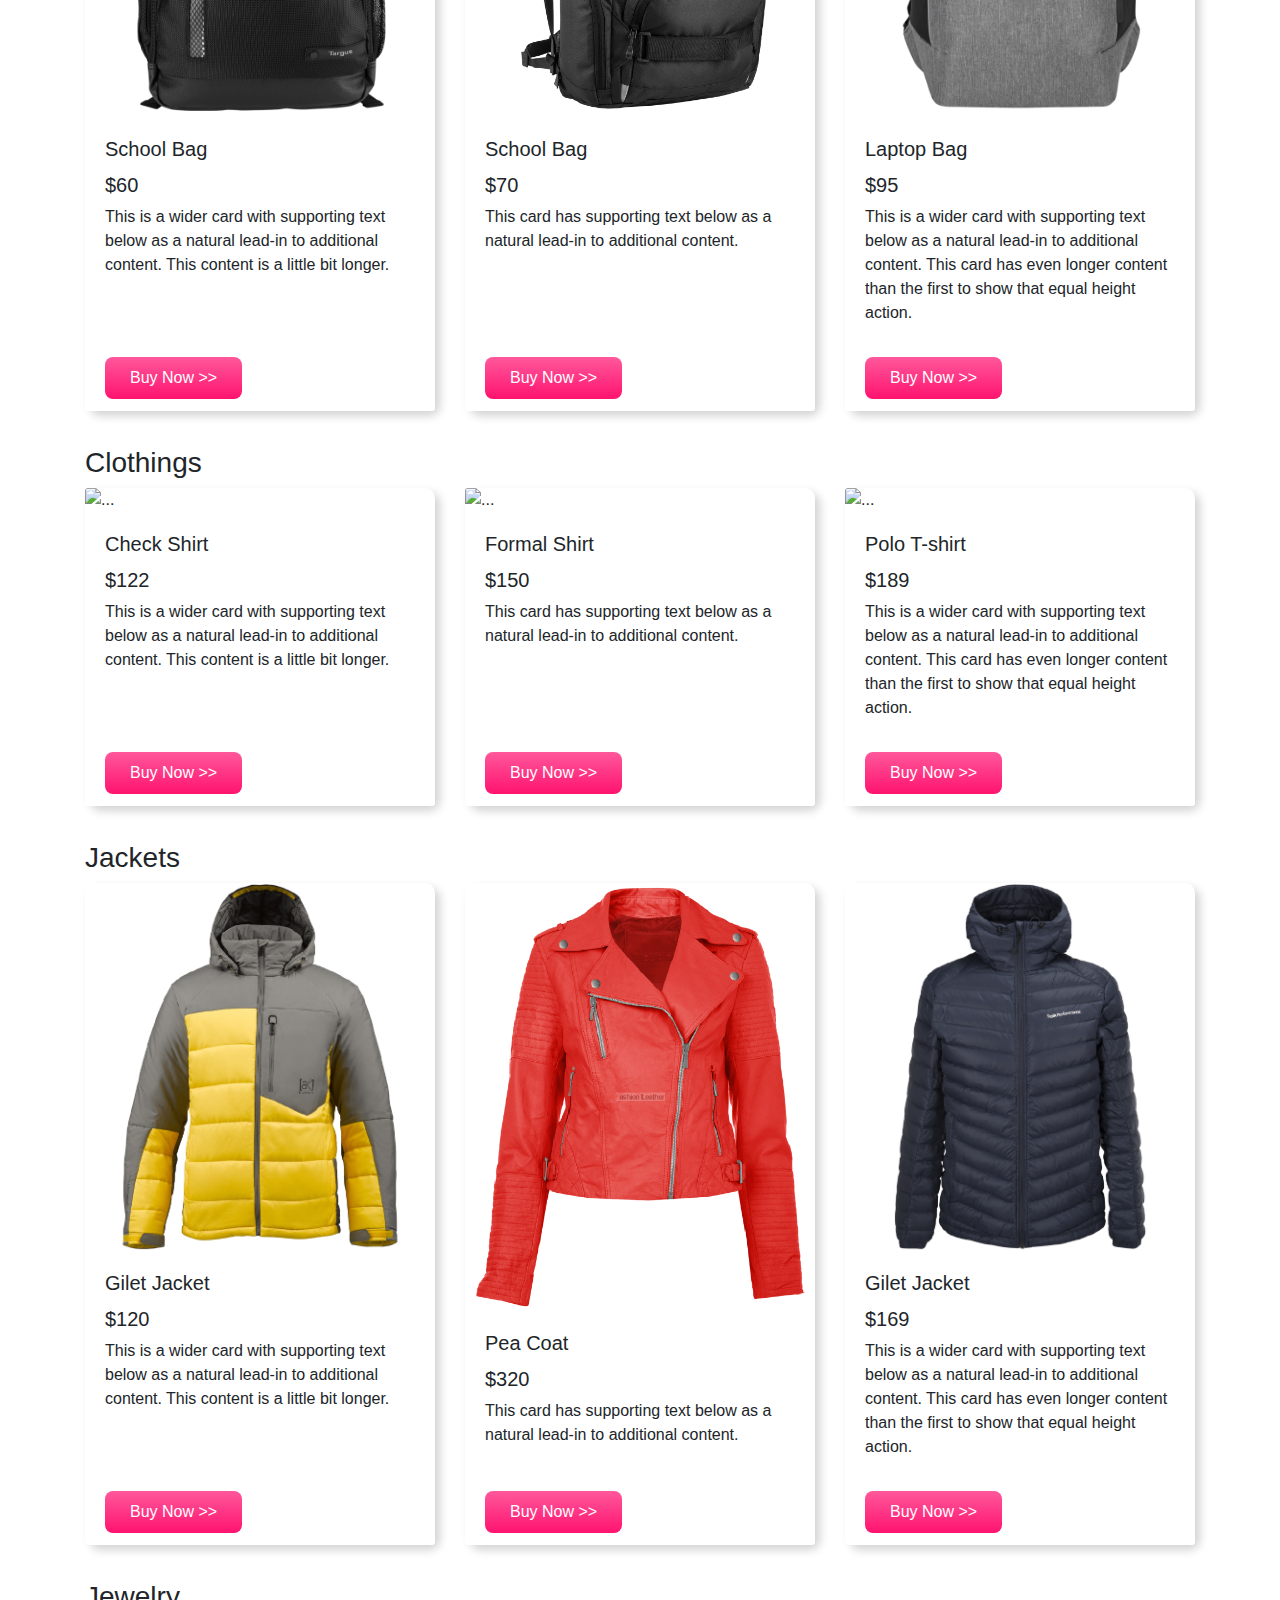
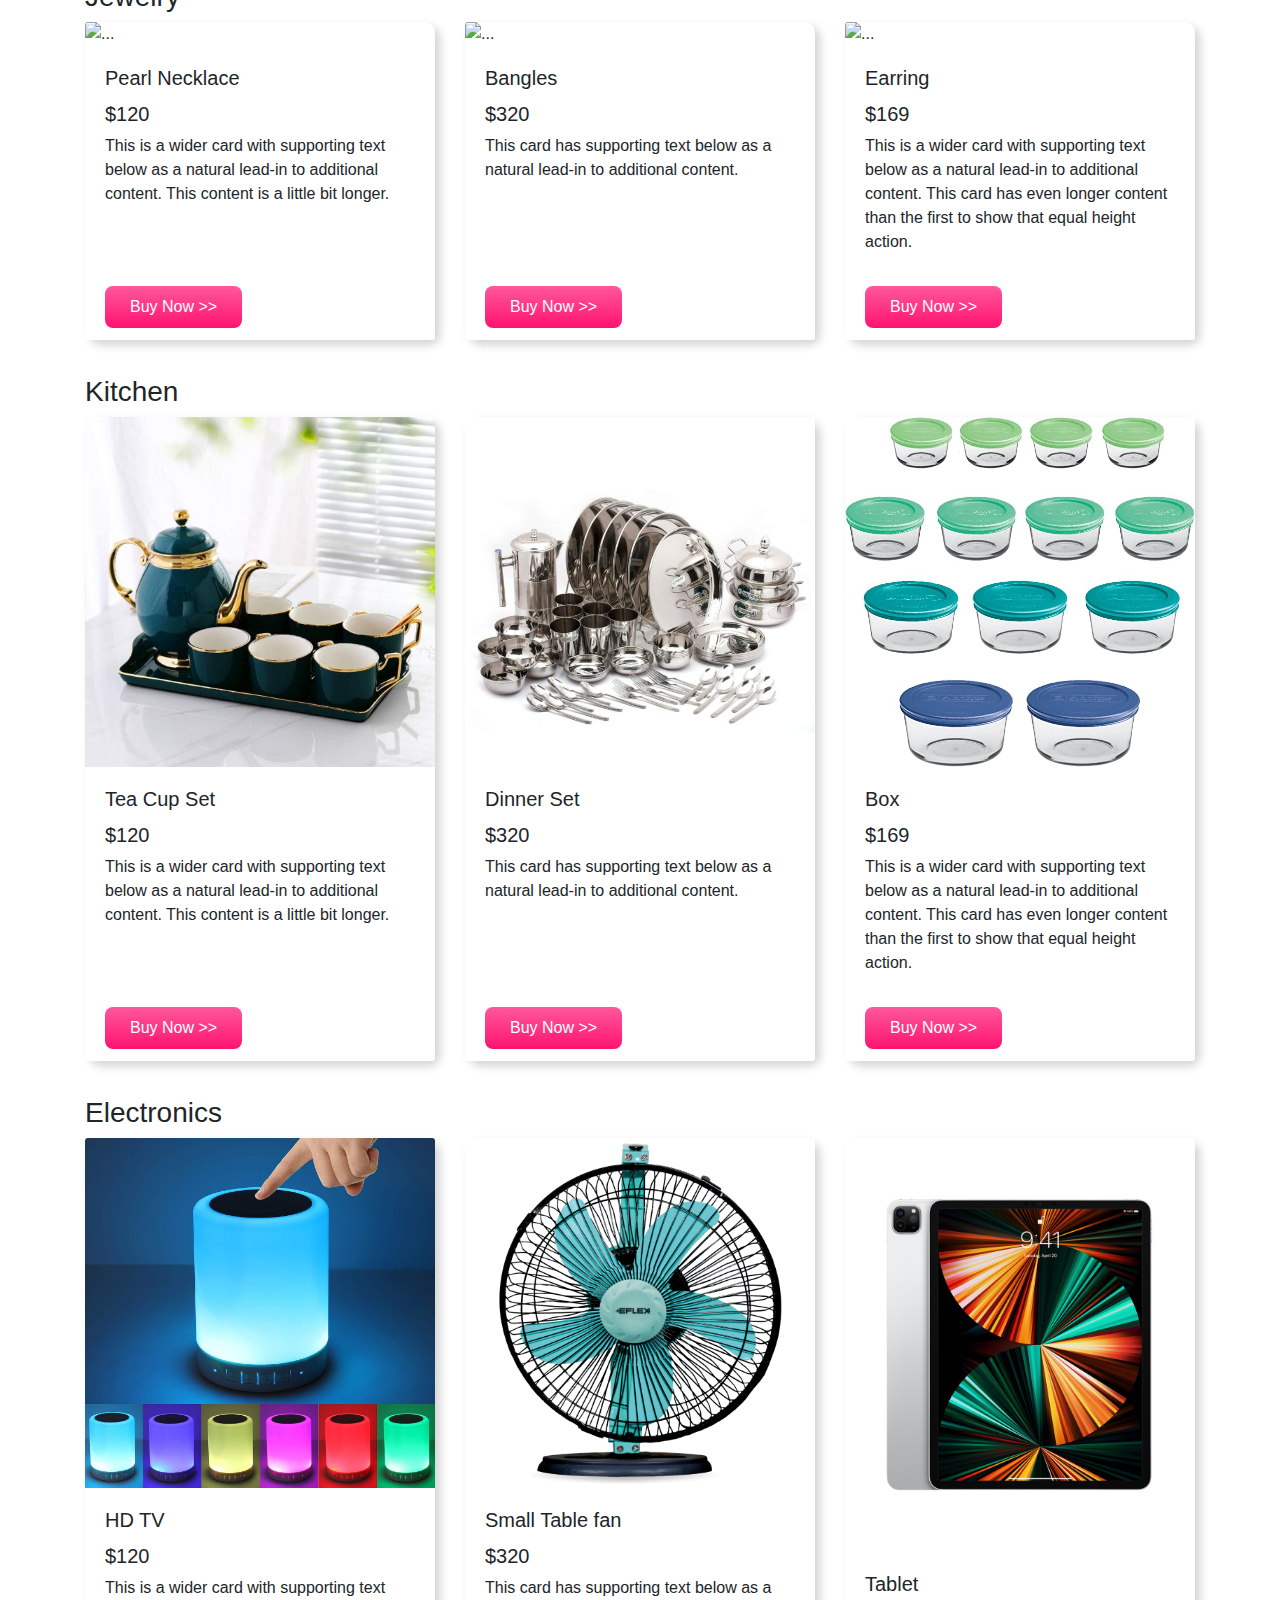
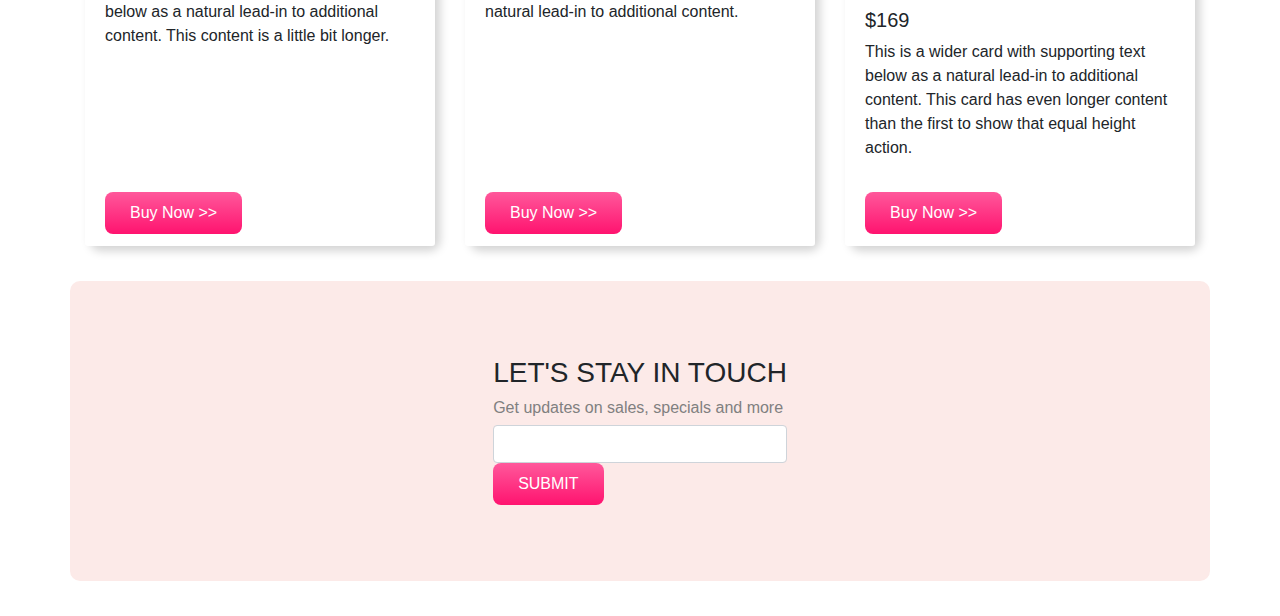
==== commit 66f32eaf: "adding my cart" ====
--- a/index.html
+++ b/index.html
@@ -42,8 +42,14 @@
             </div>
 
             <div class="div-right">
-                <input href="sign-in.html" class="btn" type="button" value="Sign In" >
-                <input class="btn" type="button" value="Sign Up">
+                <a href="sign-in.html">
+                    <input class="btn" type="button" value="Sign In">
+                </a>
+
+                <a href="sign-up.html">
+                    <input class="btn" type="button" value="Sign Up">
+                </a>
+                
             </div>
         </div>
 
@@ -507,8 +513,19 @@
     
     
 
-    <footer>
-        <small> ©2020. Panda Commerce. All rights reserved. Sofia, Bulgaria. </small>
+    <!--<<<< Last Section >>>>-->
+    <footer class="mt-5 c-bg-danger text-center">
+    
+        <h1 class="text-color2">P S G</h1>
+        <h6 class="textColor1 text-center">24 rue du Commandant-Guilbaud<br>
+            75016 Paris <br> <br> Privacy Policy | Terms of use</h6>
+        <div>
+            <a class="footer_link ms-2" href="https://www.facebook.com/"><i
+                    class=" icon fa-brands fa-facebook-square"></i></a>
+            <a class="footer_link ms-2" href="https://bd.linkedin.com/"><i class="icon fa-brands fa-linkedin"></i></a>
+            <a class="footer_link ms-2" href="http://www.instragram.com/"><i class="icon fa-brands fa-instagram"></i></a>
+        </div>
+    
     </footer>
 
 
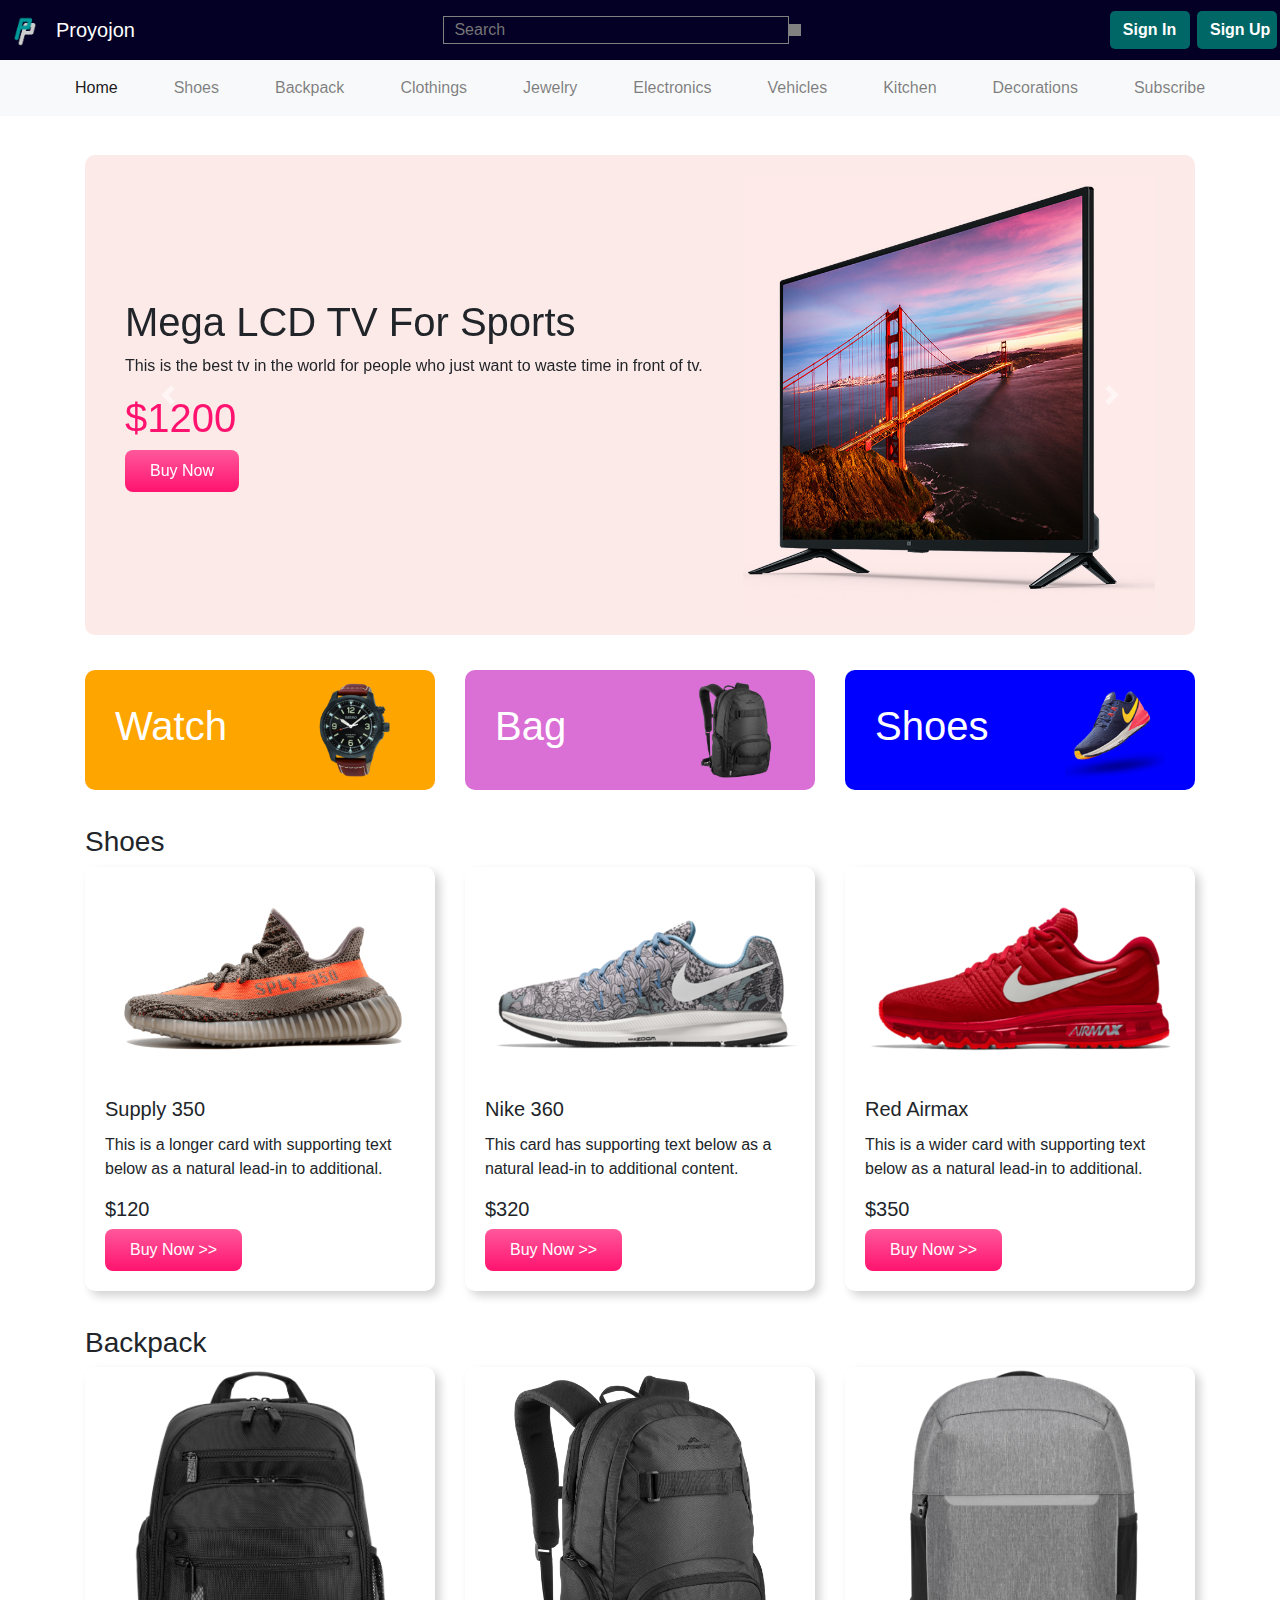
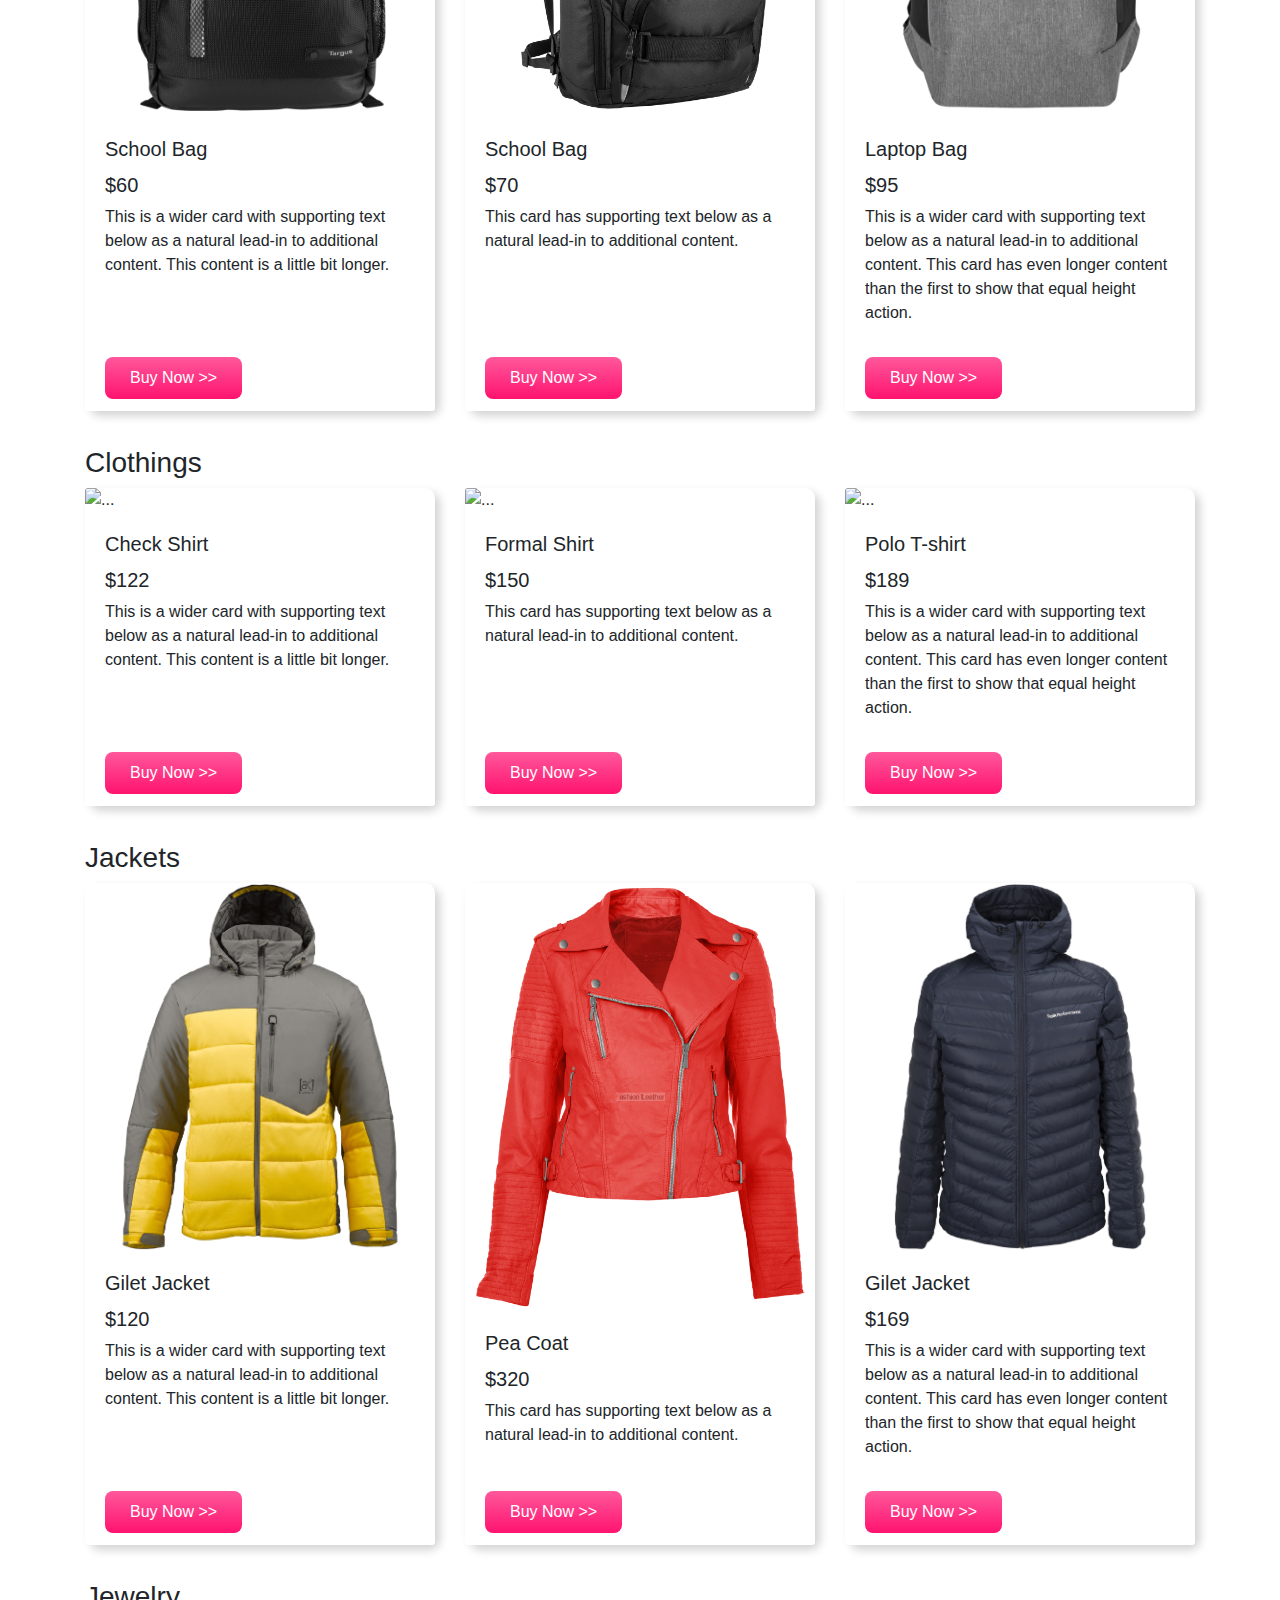
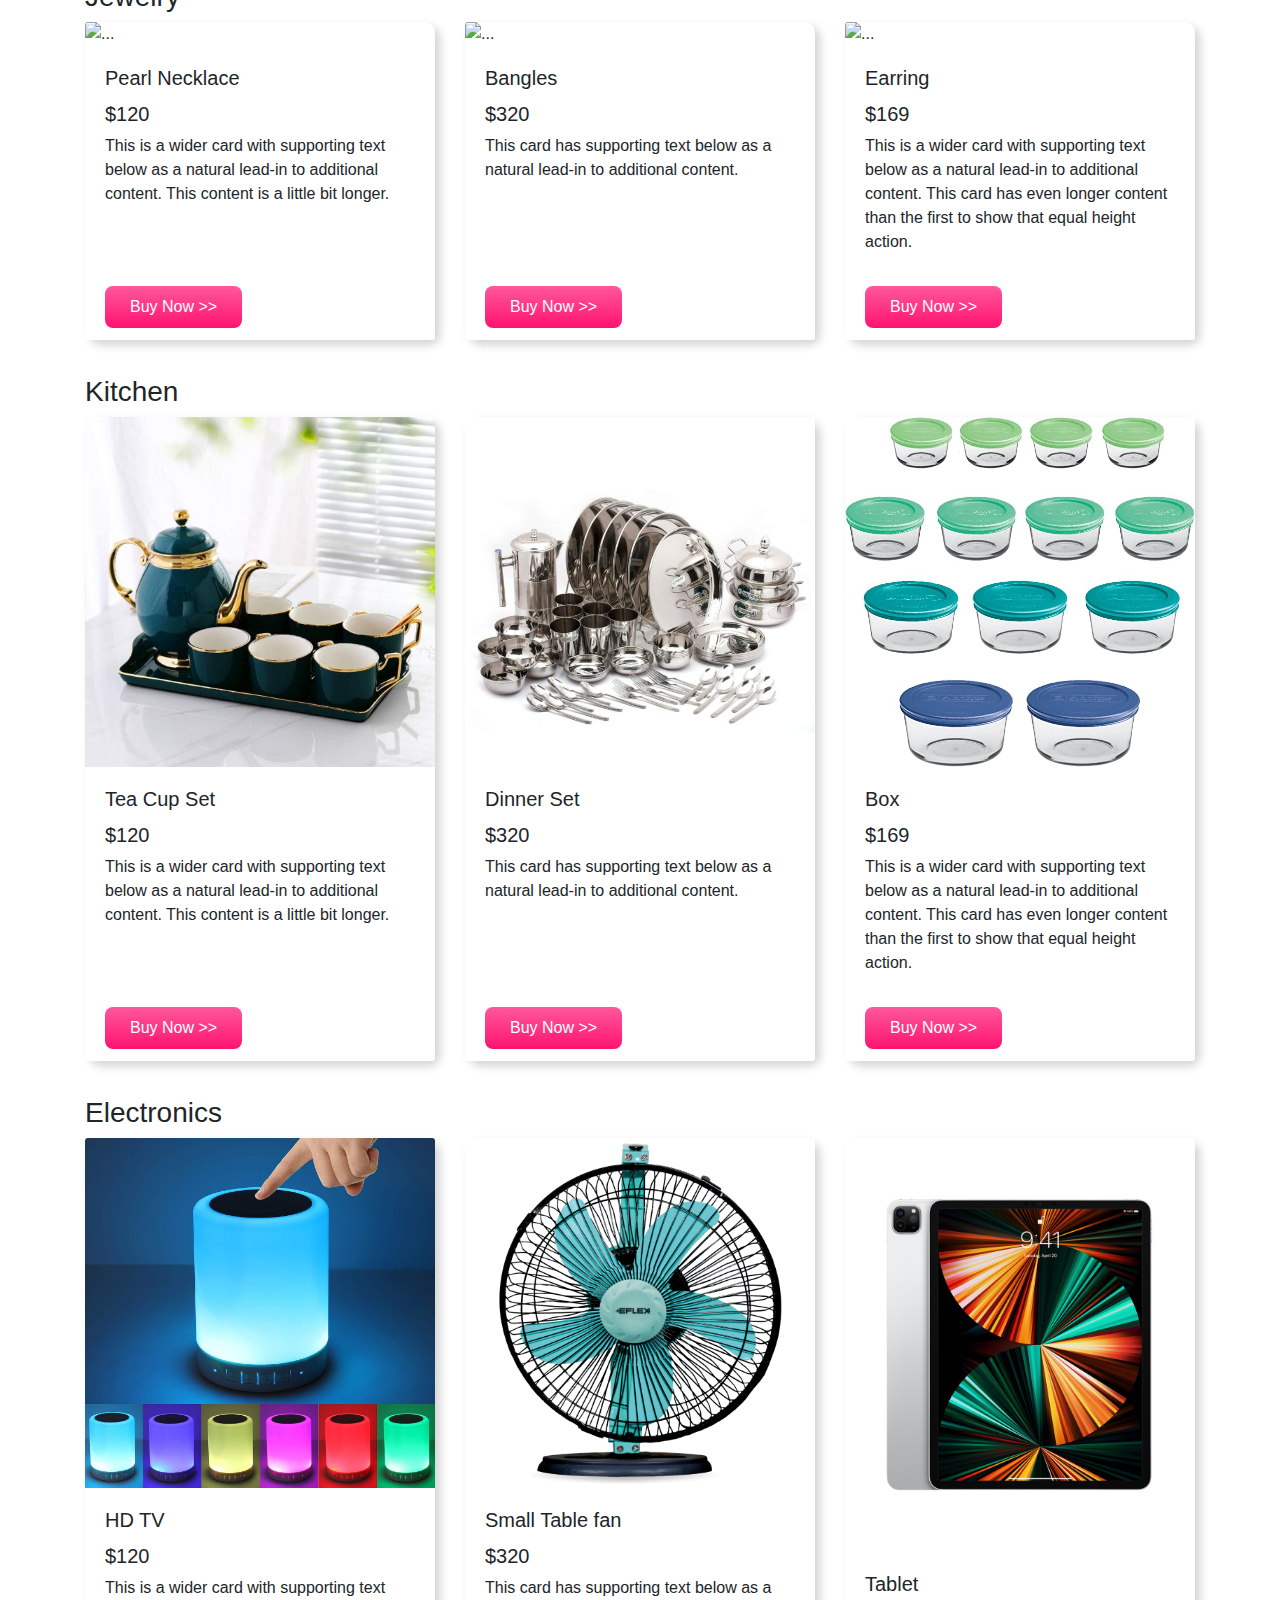
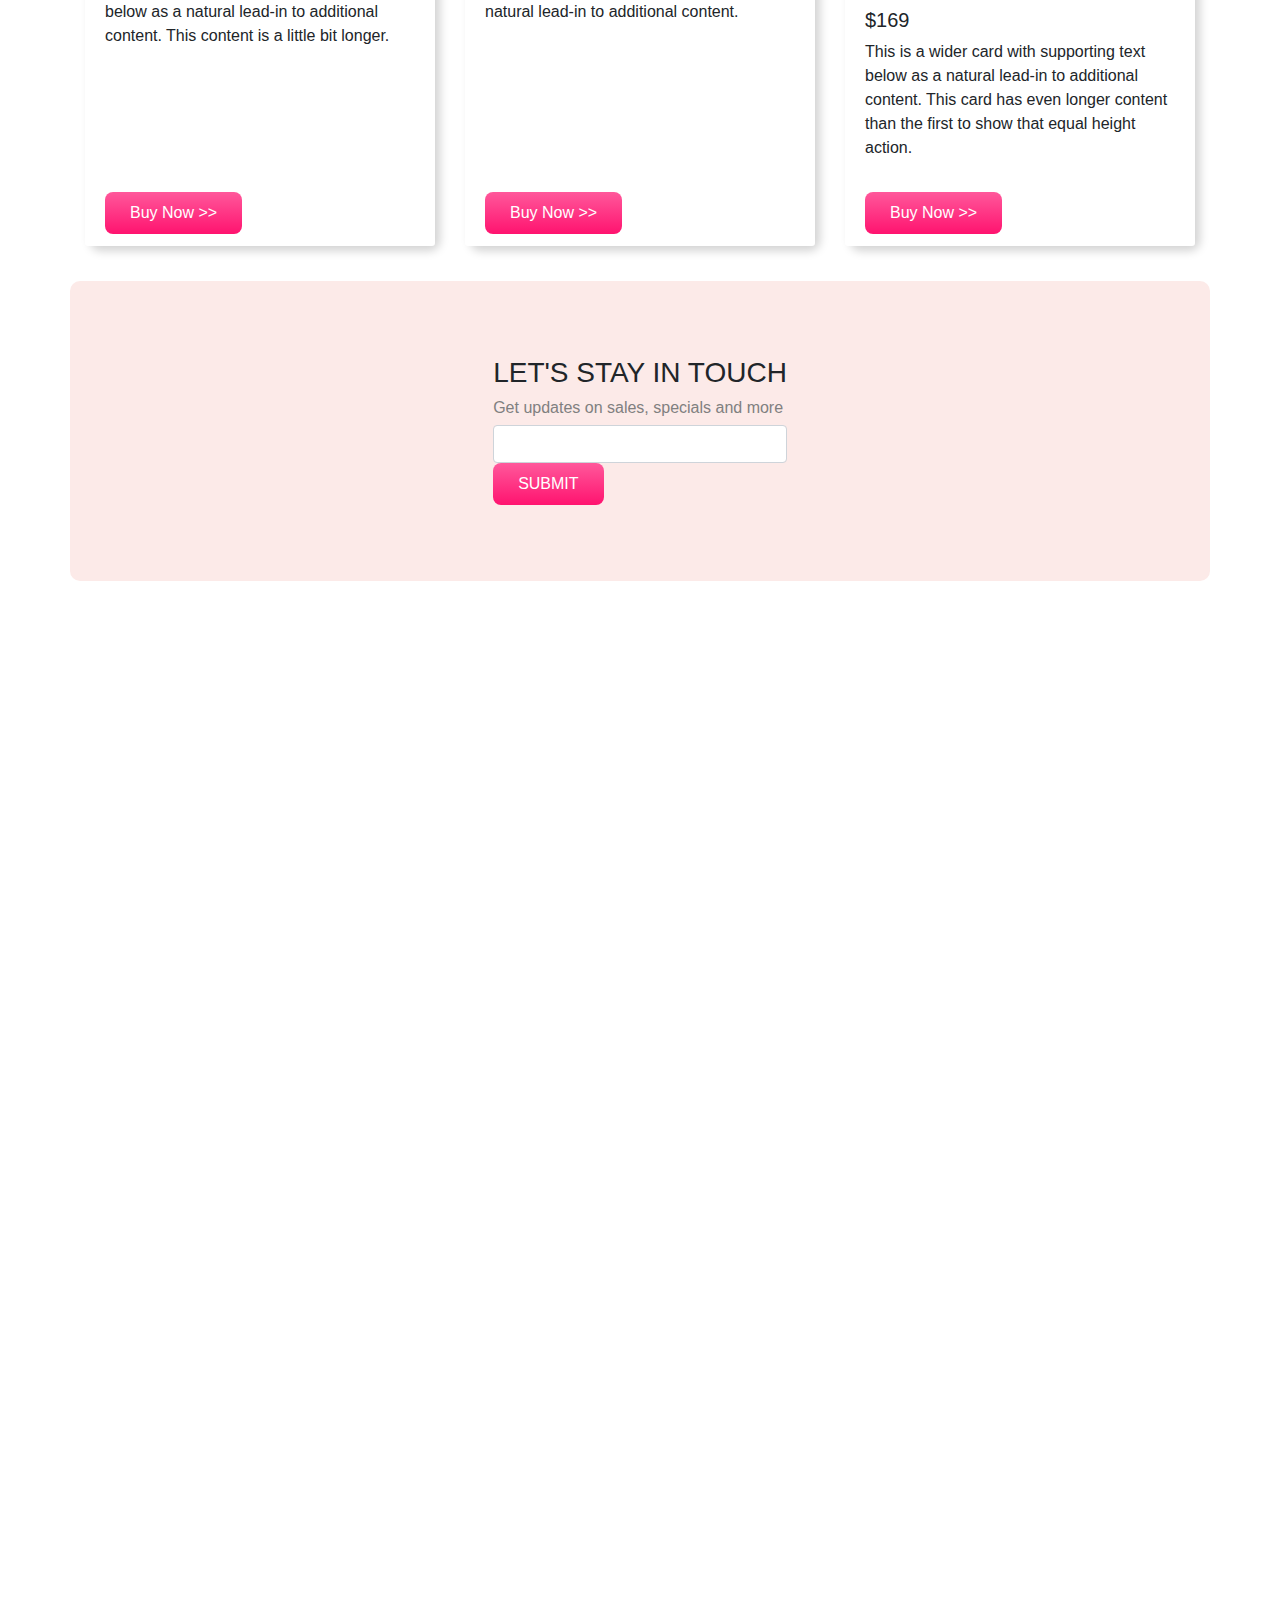
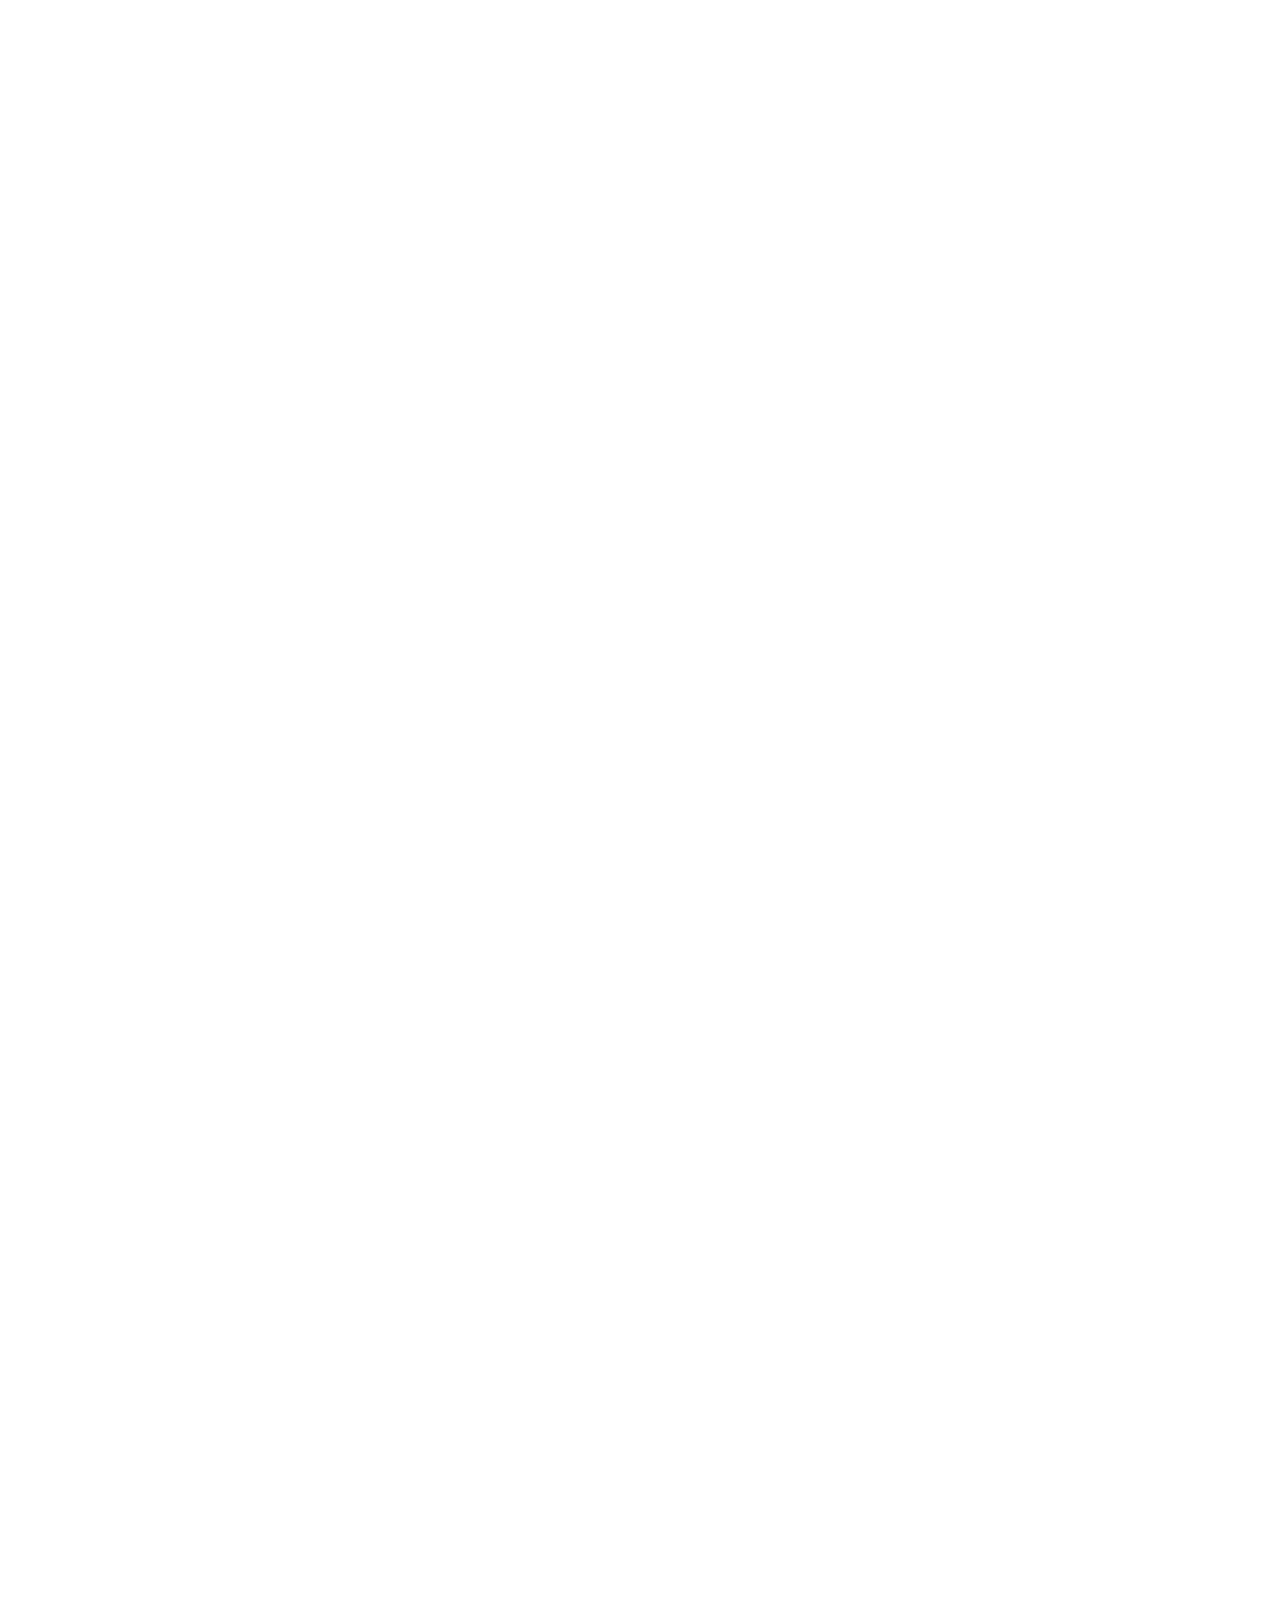
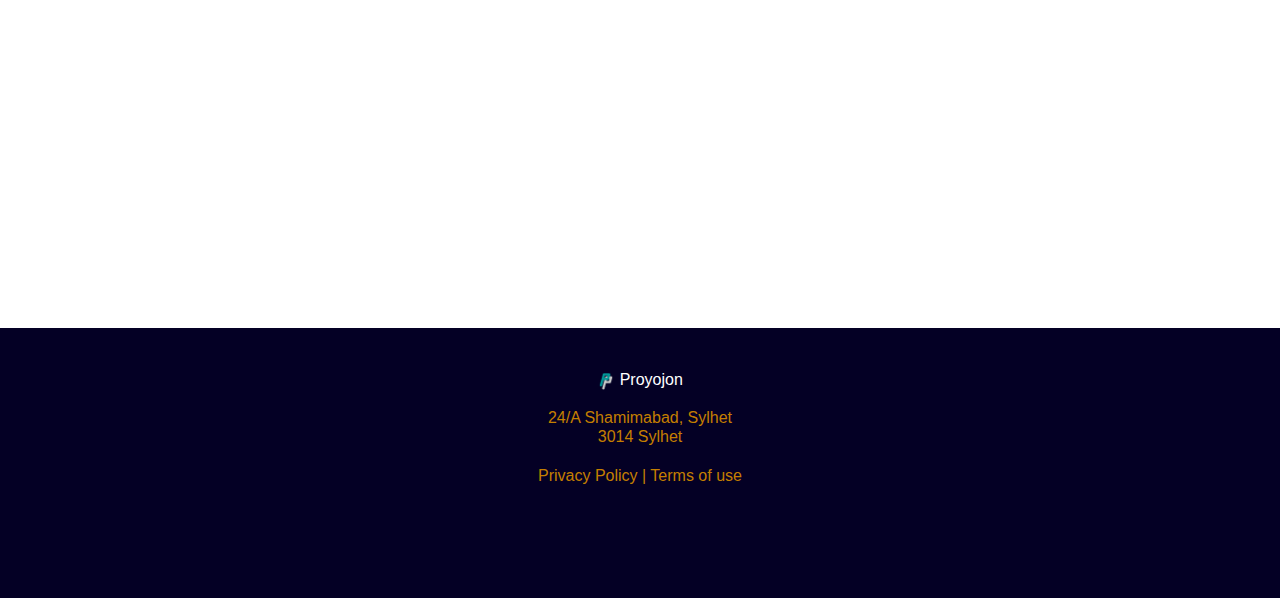
==== commit 94320ae4: "adding footer" ====
--- a/index.html
+++ b/index.html
@@ -516,9 +516,12 @@
     <!--<<<< Last Section >>>>-->
     <footer class="mt-5 c-bg-danger text-center">
     
-        <h1 class="text-color2">P S G</h1>
-        <h6 class="textColor1 text-center">24 rue du Commandant-Guilbaud<br>
-            75016 Paris <br> <br> Privacy Policy | Terms of use</h6>
+                <img class="logo-style footer_logo_size" src="proyojon.png" alt="">
+                
+                <span class="logo-text text-white">Proyojon</span>
+
+        <h6 class="textColor1 text-center mt-3">24/A Shamimabad, Sylhet<br>
+            3014 Sylhet <br> <br> Privacy Policy | Terms of use</h6>
         <div>
             <a class="footer_link ms-2" href="https://www.facebook.com/"><i
                     class=" icon fa-brands fa-facebook-square"></i></a>
--- a/index.css
+++ b/index.css
@@ -200,6 +200,27 @@
     color: gray;
 }
 
-footer {
-    text-align: center;
-}+/* <<<<footer section >>>>*/
+footer{
+    align-items: center;
+    padding-top: 40px;
+    padding-bottom: 40px;
+    bottom: 0%;
+    left: 0%;
+    top: 920vh;
+    background-color: rgb(4, 0, 37);
+    position: absolute;
+    width: 100%;
+    height: 30%;
+}
+
+.icon {
+    color: rgb(14, 130, 134);
+    font-size: 30px;
+}
+.textColor1{
+    color: rgb(196, 127, 0);;
+}
+.footer_logo_size{
+    height: 18px;
+}
